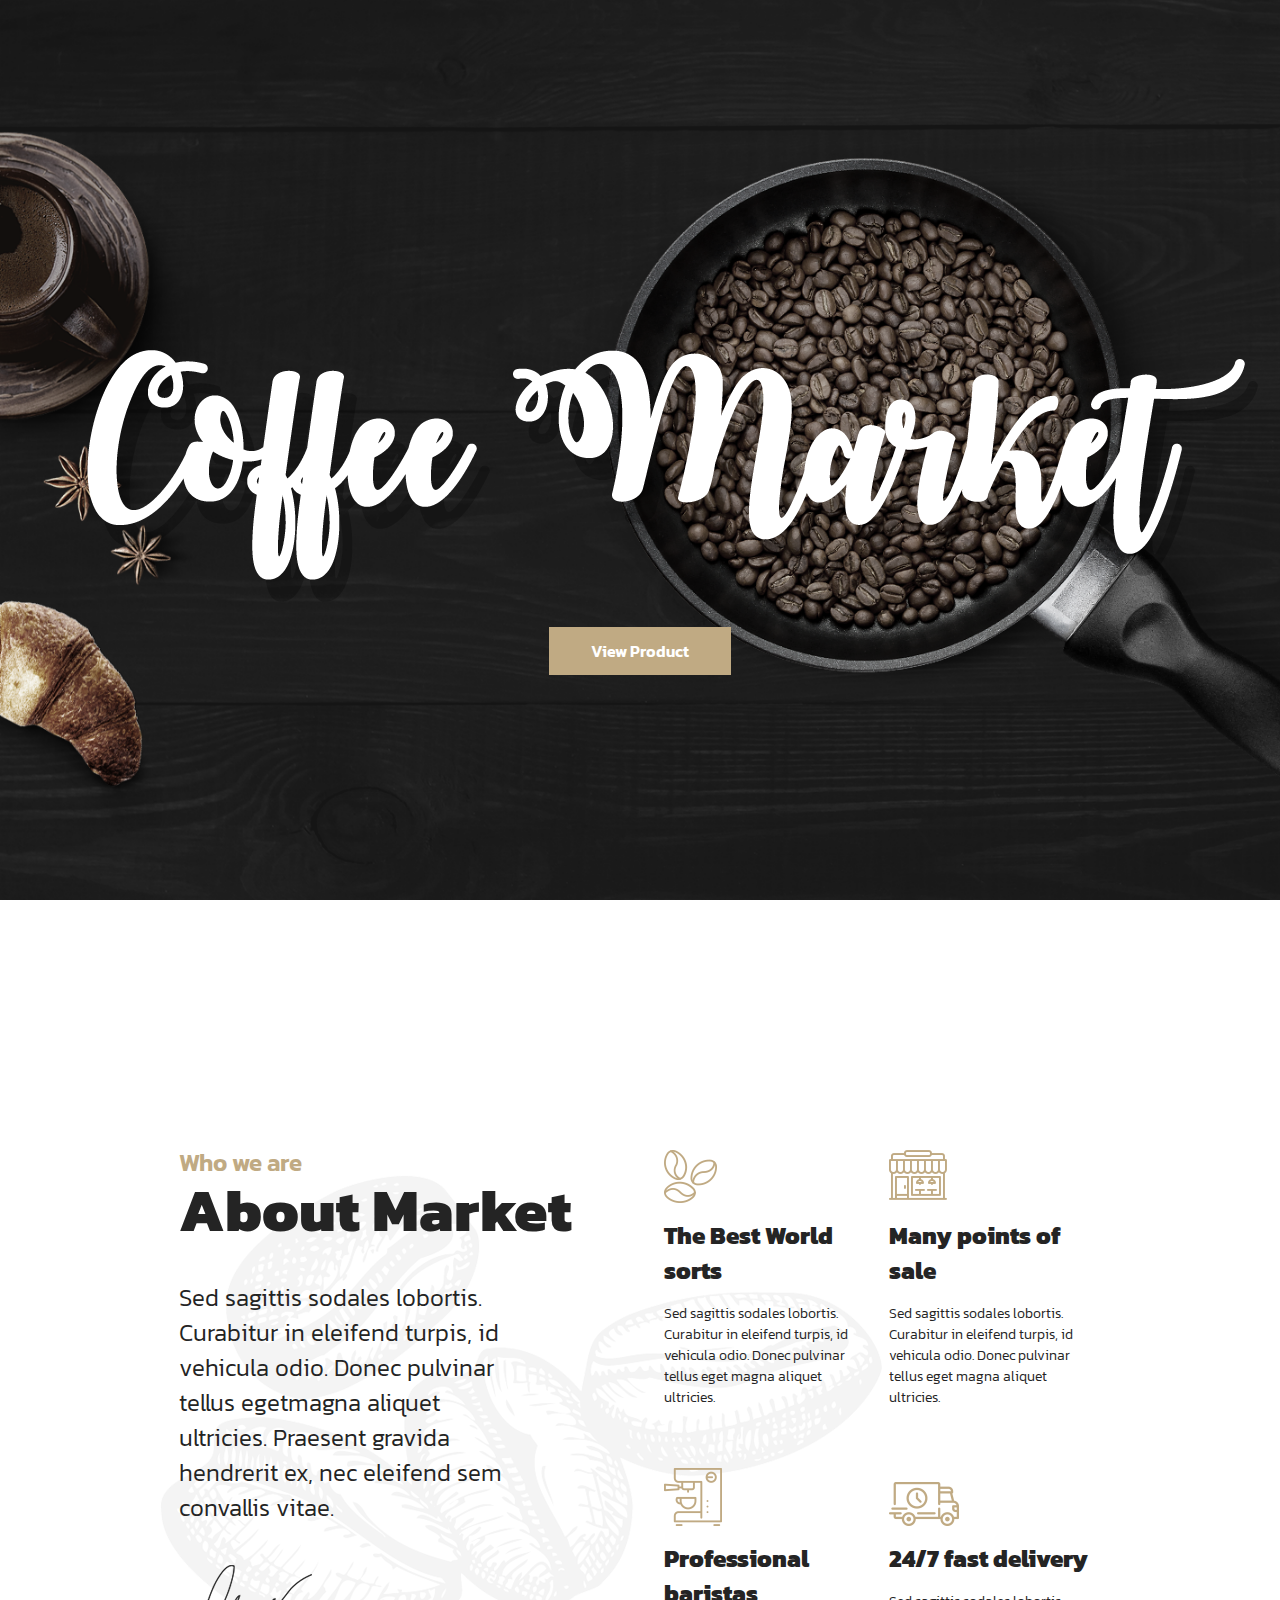
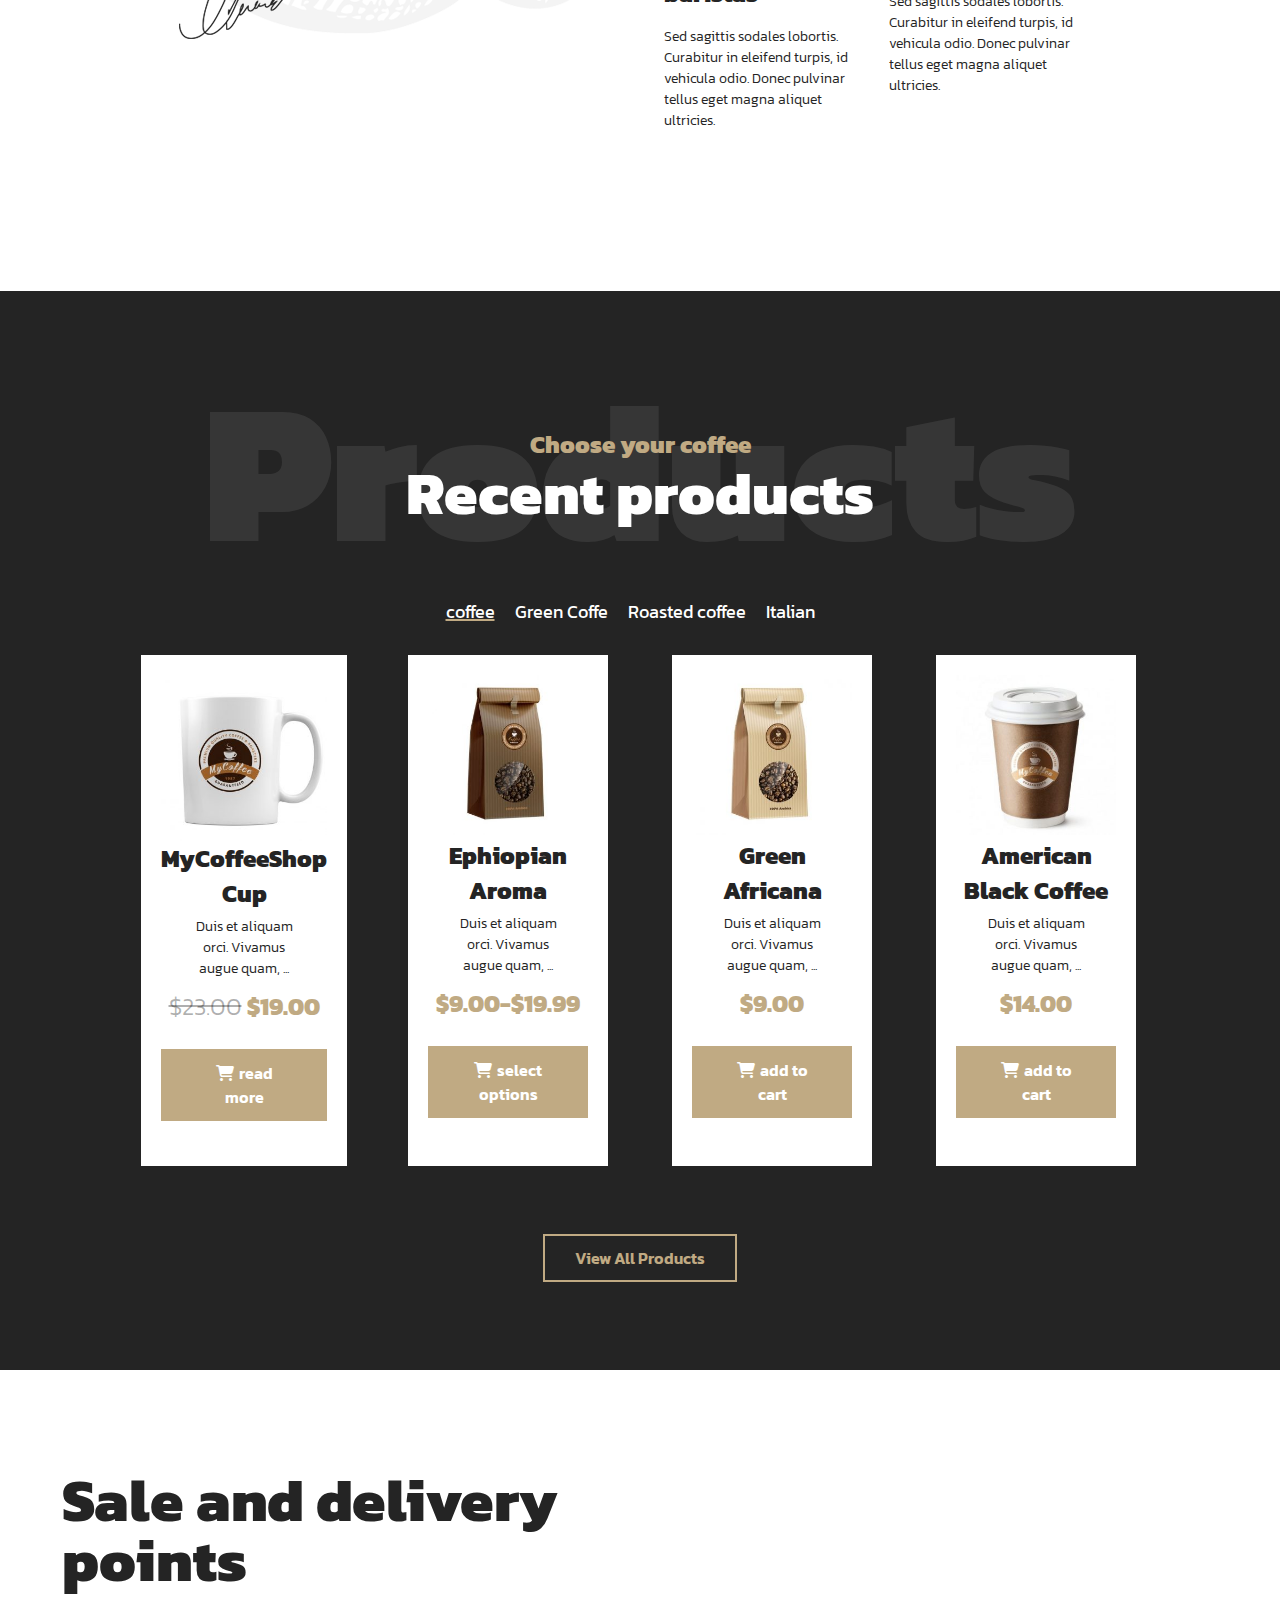
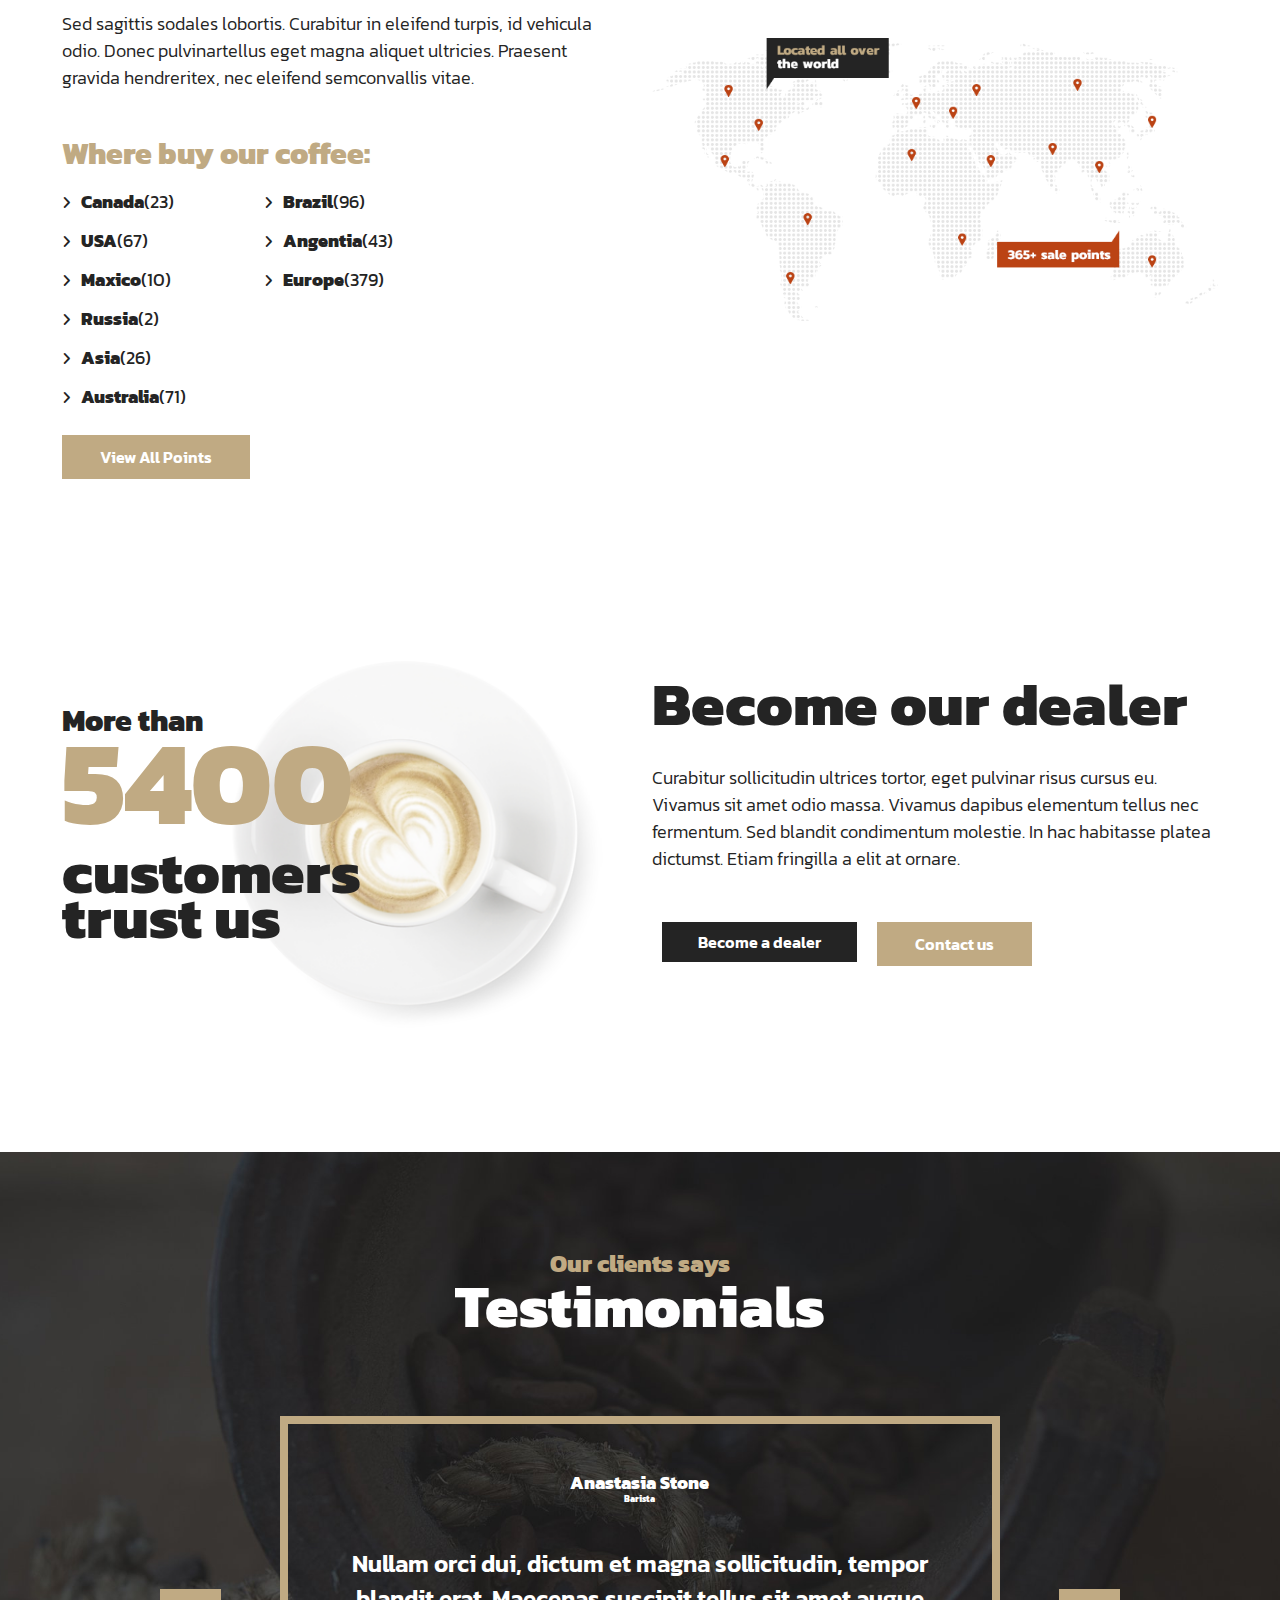
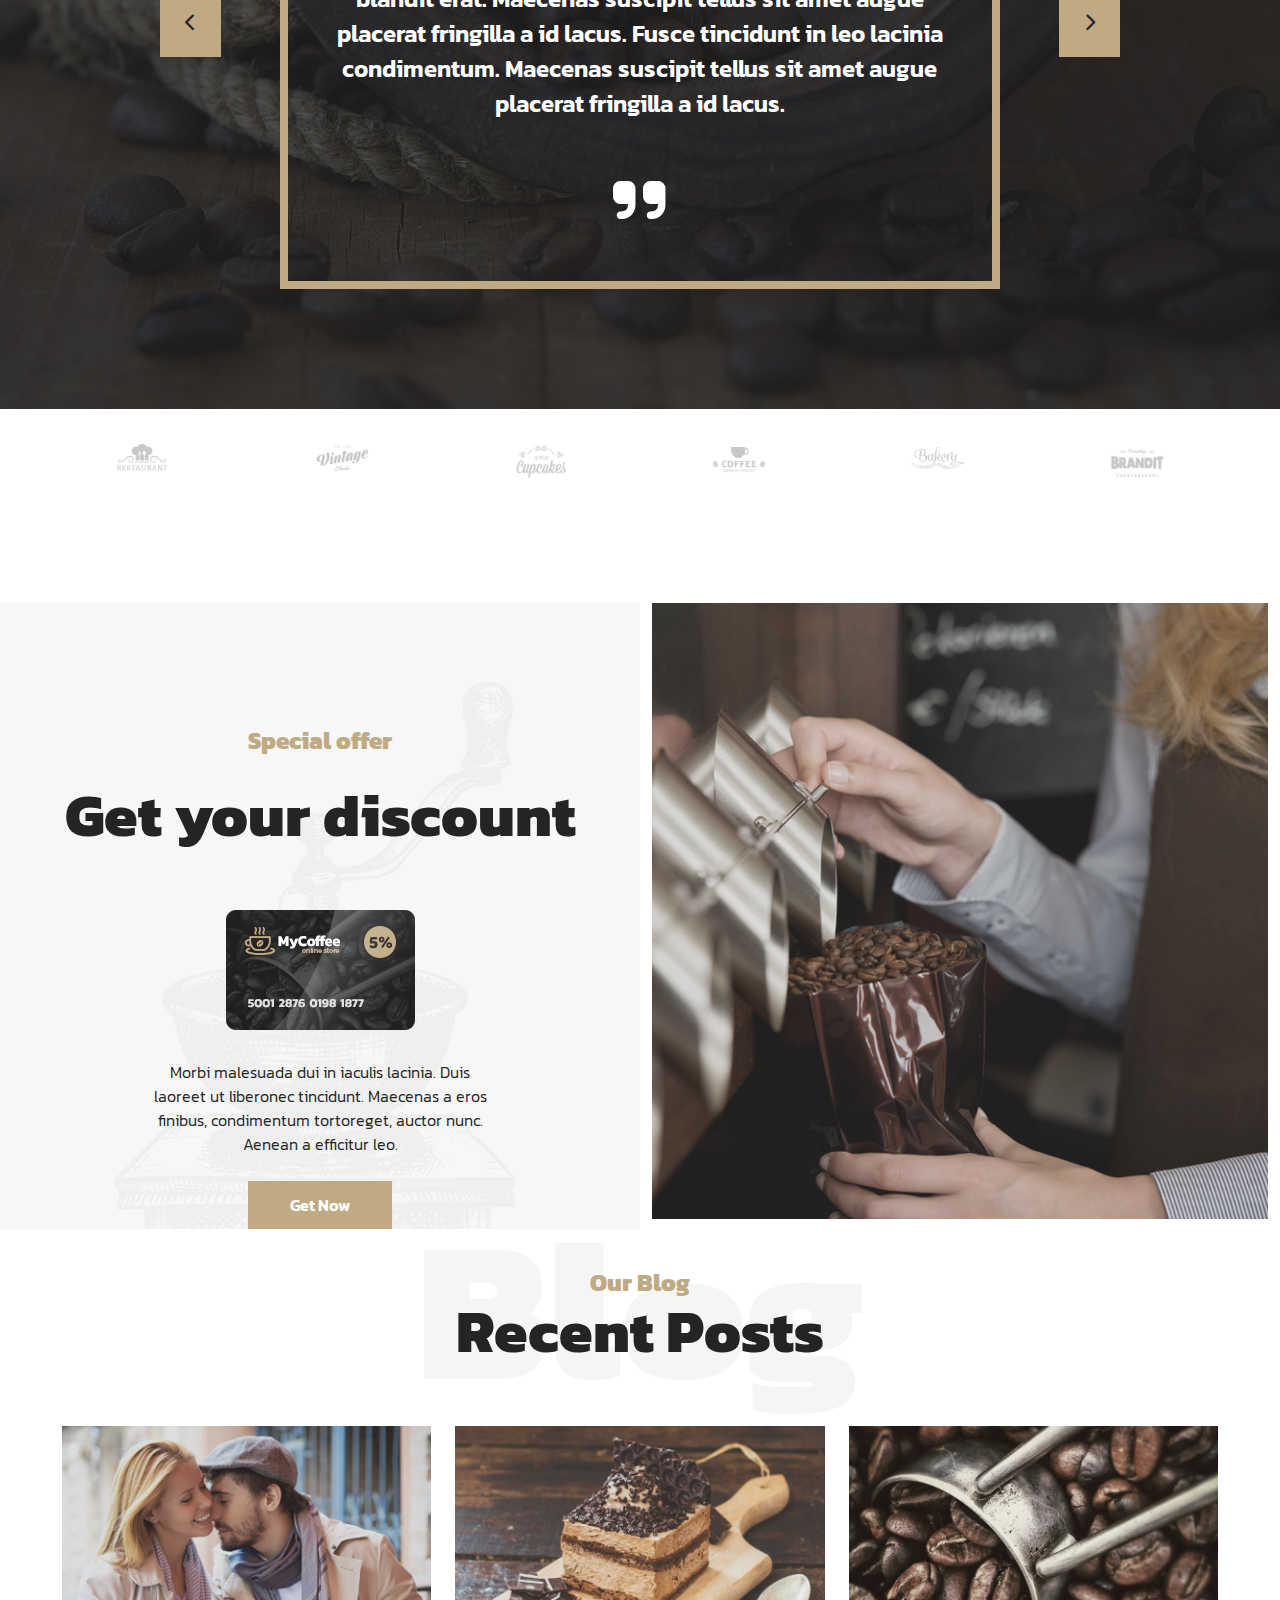
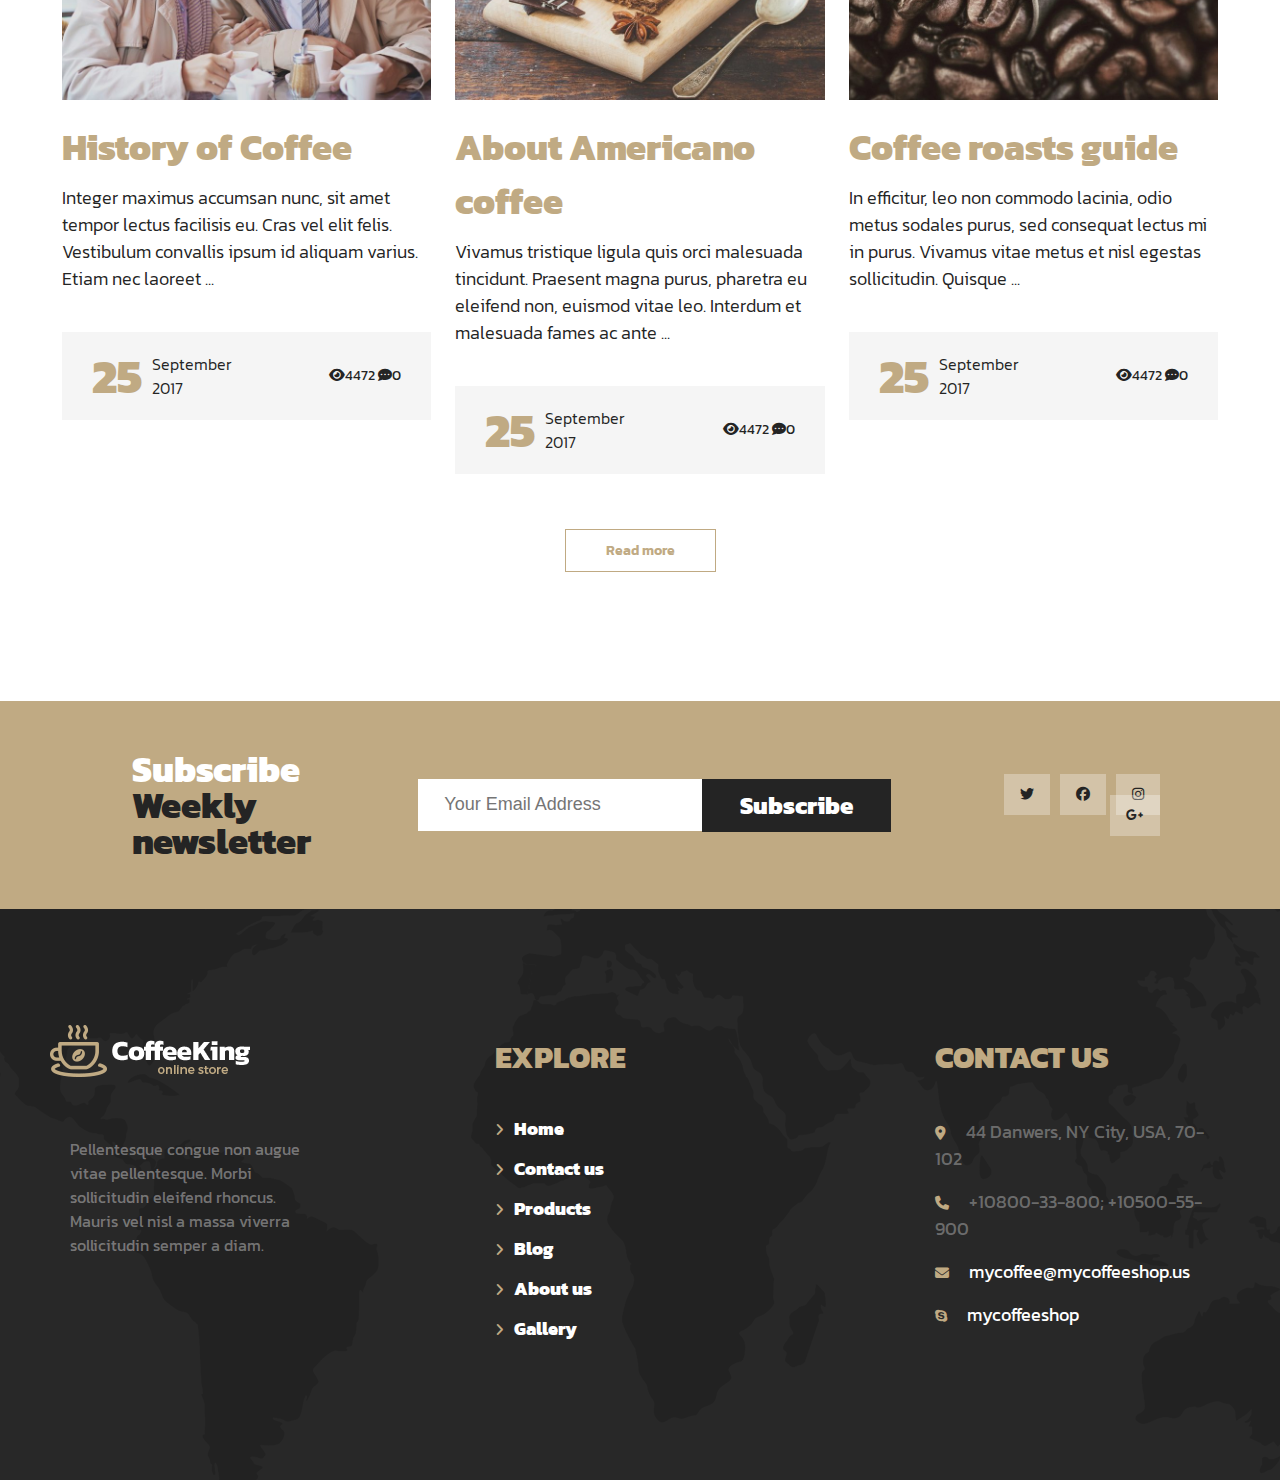
==== css project/index.html @ 3fc26207 "work" ====
<!DOCTYPE html>
<html lang="en">

<head>
    <meta charset="UTF-8">
    <meta name="viewport" content="width=device-width, initial-scale=1.0">
    <!-- custom css -->
    <link rel="stylesheet" href="assets/css/style.css">
    <!-- font link -->
    <link rel="stylesheet" href="assets/css/stylesheet.css">
    <!-- favicon -->
    <link rel="shortcut icon" href="assets/image/favicon.png" type="image/x-icon">
    <!-- icon -->
    <link rel="stylesheet" href="assets/css/all.min.css">
    <!-- media css  -->
    <link rel="stylesheet" href="assets/css/media.css">
    <title>Coffee King</title>
</head>

<body>
    <!-- header start -->
    <!-- <header>
        <div class="container">
            <div class="row align-center">
                <div class="col-2 ">
                    <div class="logo">
                        <a href="#">
                            <img src="assets/image/logo.png" alt="">
                        </a>
                    </div>
                </div>
                <div class="col-10">
                    <div class="menu">
                        <ul class="d-flex justify-end">
                            <li>
                                <a href="#">Home<i class="fa-solid fa-angle-right"></i></a>
                                <div class="drop-down">
                                    <ul>
                                        <div class="dropdown-content">
                                            <li><a href="#">Coffee Market</a></li>
                                            <li><a href="#">Light Version</a></li>
                                            <li><a href="#">Coffee shop Dark</a></li>
                                            <li><a href="#">Coffee Cup Wave</a></li>
                                        </div>
                                    </ul>
                                </div>

                            </li>
                            <li>
                                <a href="#">About Us<i class="fa-solid fa-angle-right"></i></a>
                                <div class="drop-down">
                                    <ul>
                                        <div class="dropdown-content">
                                            <li><a href="#">About Us</a></li>
                                            <li><a href="#">Delivery</a></li>
                                            <li><a href="#">Events</a></li>
                                            <li><a href="#">Special Offers</a></li>
                                            <li><a href="#">Testimonials</a></li>
                                            <li><a href="#">Team</a></li>
                                            <li><a href="#">FAQ</a></li>
                                        </div>
                                    </ul>
                                </div>
                            </li>
                            <li>
                                <a href="#">Product<i class="fa-solid fa-angle-right"></i></a>
                                <div class="drop-down">
                                    <ul>
                                        <div class="dropdown-content">
                                            <li><a href="#">Shop </a></li>
                                            <li><a href="#">Cart</a></li>
                                            <li><a href="#">Check out</a></li>
                                            <li><a href="#">My Account</a></li>
                                        </div>
                                    </ul>
                                </div>

                            </li>
                            <li>
                                <a href="#">Blog<i class="fa-solid fa-angle-right"></i></a>
                                <div class="drop-down">
                                    <ul>
                                        <div class="dropdown-content">
                                            <li><a href="#">Blog One Column</a></li>
                                            <li><a href="#">Blog Two Column</a></li>
                                            <li><a href="#">Blog Three Column</a></li>

                                        </div>
                                    </ul>
                                </div>
                            </li>
                            <li>
                                <a href="#">Gallery<i class="fa-solid fa-angle-right"></i></a>
                                <div class="drop-down">
                                    <ul>
                                        <div class="dropdown-content">
                                            <li><a href="#">Gallery 2-Column</a></li>
                                            <li><a href="#">Gallery 3-Column</a></li>
                                            <li><a href="#">Gallery 4-Column</a></li>
                                        </div>
                                    </ul>
                                </div>
                            </li>
                            <li>
                                <a href="#">Contacts</a>
                            </li>
                            <li>
                                <a href="#">Page<i class="fa-solid fa-angle-right"></i></a>
                                <div class="drop-down">
                                    <ul>
                                        <div class="dropdown-content">
                                            <li>
                                                <a href="#">Typography<i class="fa-solid fa-angle-right"></i></a>
                                                <div class="sub-menu">
                                                    <ul>
                                                        <div class="submenu-content">
                                                            <li><a href="#">Headers</a></li>
                                                            <li><a href="#">Text</a></li>
                                                            <li><a href="#">Text Column</a></li>
                                                            <li><a href="#">Table</a></li>
                                                            <li><a href="#">Separators</a></li>
                                                        </div>
                                                    </ul>
                                                </div>
                                            </li>
                                            <li>
                                                <a href="#">Form Element<i class="fa-solid fa-angle-right"></i></a>
                                                <div class="sub-menu">
                                                    <ul>
                                                        <div class="submenu-content">
                                                            <li><a href="#">Button</a></li>
                                                            <li><a href="#">Forms</a></li>
                                                        </div>
                                                    </ul>
                                                </div>
                                            </li>
                                            <li>
                                                <a href="#">Short code<i class="fa-solid fa-angle-right"></i></a>
                                                <div class="sub-menu">
                                                    <ul>
                                                        <div class="submenu-content">
                                                            <li><a href="#">According</a></li>
                                                            <li><a href="#">Alert</a></li>
                                                            <li><a href="#">Tab</a></li>
                                                            <li><a href="#">Short Codes</a></li>
                                                        </div>
                                                    </ul>
                                                </div>
                                            </li>
                                            <li>
                                                <a href="#">List<i class="fa-solid fa-angle-right"></i></a>
                                                <div class="sub-menu">
                                                    <ul>
                                                        <div class="submenu-content">
                                                            <li><a href="#">Icons</a></li>
                                                            <li><a href="#">Lists and Social Icons</a></li>
                                                        </div>
                                                    </ul>
                                                </div>
                                            </li>
                                            <li><a href="#">404 Page</a></li>
                                            <li><a href="#">Comming Soon </a></li>
                                            <li><a href="#">Under Construction</a></li>
                                        </div>
                                    </ul>
                                </div>
                            </li>
                            <li>
                                <a href="#"><i class="fa-solid fa-cart-shopping"></i></a>
                            </li>
                            <li>
                                <a href="#"><i class="fa-solid fa-magnifying-glass"></i></a>
                            </li>
                        </ul>
                    </div>
                </div>
            </div>
        </div>
    </header>  -->
    <!-- header end -->
    <!-- banner start -->
    <section class="banner d-flex justify-center ">
        <div class="container">
            <div class="row ">
                <div class="banner-content">
                    <img src="assets/image/home-2-logo-1.png" alt="">
                    <div class="d-flex justify-center">
                        <a href="#">View Product</a>
                    </div>
                </div>
            </div>
        </div>
    </section>
    <!-- banner end -->
    <!-- About start -->
    <section class="about">
        <div class="container-fluid">
            <div class="row ">
                <div class="col-12 col-sm-12 col-md-12 col-lg-12 col-xl-6 col-xxl-6 about-content ">
                    <h5>Who we are</h5>
                    <h2>About Market</h2>
                    <p>Sed sagittis sodales lobortis. Curabitur in eleifend turpis, id vehicula odio. Donec pulvinar
                        tellus egetmagna aliquet ultricies. Praesent gravida hendrerit ex, nec eleifend sem convallis
                        vitae.</p>
                    <img src="assets/image/sign-1.png" alt="">
                </div>
                <div class="col-12  col-sm-12 col-md-12 col-lg-6 col-xl-6 col-xxl-6 about-icon d-flex">
                    <div class="col-12  col-sm-12 col-md-6 col-lg-6 col-xl-6 col-xxl-6 ">
                        <img src="assets/image/about-icon-1.png" alt="">
                        <h3>The Best World sorts</h3>
                        <p>Sed sagittis sodales lobortis. Curabitur in eleifend turpis, id vehicula odio. Donec pulvinar
                            tellus eget magna aliquet ultricies.</p>
                        <img src="assets/image/about-icon-3.png" alt="">
                        <h3>Professional baristas</h3>
                        <p>Sed sagittis sodales lobortis. Curabitur in eleifend turpis, id vehicula odio. Donec pulvinar
                            tellus eget magna aliquet ultricies.</p>
                    </div>
                    <div class="col-12  col-sm-12 col-md-6 col-lg-6 col-xl-6 col-xxl-6 ">
                        <img src="assets/image/about-icon-2.png" alt="">
                        <h3>Many points of sale</h3>
                        <p>Sed sagittis sodales lobortis. Curabitur in eleifend turpis, id vehicula odio. Donec pulvinar
                            tellus eget magna aliquet ultricies.</p>
                        <img src="assets/image/about-icon-4.png" alt="">
                        <h3>24/7 fast delivery</h3>
                        <p>Sed sagittis sodales lobortis. Curabitur in eleifend turpis, id vehicula odio. Donec pulvinar
                            tellus eget magna aliquet ultricies.</p>
                    </div>
                </div>
            </div>
        </div>
    </section>
    <!-- About end -->
    <!-- product start -->
    <section class="product">
        <div class="container">
            <div class="col-12 ">
                <div class="title ">
                    <h4>Choose your coffee</h4>
                    <h3>Recent products</h3>
                    <p>Products</p>

                </div>
            </div>
            <div class="col-12">
                <ul class="d-flex justify-center">
                    <li><a href="#">coffee</a></li>
                    <li><a href="#">Green Coffe</a></li>
                    <li><a href="#">Roasted coffee</a></li>
                    <li><a href="#">Italian</a></li>
                </ul>
            </div>
            <div class="product-fluid d-flex justify-center">
                <div class="col-12 col-sm-12 col-md-6 col-lg-6 col-xl-3 col-xxl-3 d-flex justify-center ">
                    <div class=" product-card d-flex justify-center">
                        <div class="product-img">
                            <a href="#"><img src="assets/image/coffee_item1-300x300.jpg" alt=""></a>
                        </div>
                        <div class="product-content">

                            <h3>MyCoffeeShop Cup</h3>
                            <p>Duis et aliquam orci. Vivamus augue quam, ...</p>
                            <div class="price d-flex justify-center">
                                <h5>$23.00</h5>
                                <h4>$19.00</h4>
                            </div>
                            <a href="#"><i class="fa-solid fa-cart-shopping"></i>read more </a>
                        </div>
                    </div>
                </div>
                <div class="col-12 col-sm-12 col-md-6 col-lg-6 col-xl-3 col-xxl-3 d-flex justify-center">
                    <div class=" product-card d-flex justify-center">
                        <div class="product-img">
                            <a href="#"><img src="assets/image/coffee_item3-300x300.jpg" alt=""></a>
                        </div>
                        <div class="product-content">

                            <h3>Ephiopian Aroma</h3>
                            <p>Duis et aliquam orci. Vivamus augue quam, ...</p>
                            <div class="price d-flex justify-center">
                                <h2>$9.00-$19.99</h2>
                            </div>
                            <a href="#"><i class="fa-solid fa-cart-shopping"></i>select options </a>
                        </div>
                    </div>
                </div>
                <div class="col-12 col-sm-12 col-md-6 col-lg-6 col-xl-3 col-xxl-3 d-flex justify-center">
                    <div class=" product-card d-flex justify-center">
                        <div class="product-img">
                            <a href="#"><img src="assets/image/coffee_item2-300x300.jpg" alt=""></a>
                        </div>
                        <div class="product-content">

                            <h3>Green Africana</h3>
                            <p>Duis et aliquam orci. Vivamus augue quam, ...</p>
                            <div class="price d-flex justify-center">
                                <h4>$9.00</h4>
                            </div>
                            <a href="#"><i class="fa-solid fa-cart-shopping"></i>add to cart </a>
                        </div>
                    </div>
                </div>
                <div class="col-12 col-sm-12 col-md-6 col-lg-6 col-xl-3 col-xxl-3 d-flex justify-center">
                    <div class=" product-card d-flex justify-center ">
                        <div class="product-img">
                            <a href="#"><img src="assets/image/coffee_item4-300x300.jpg" alt=""></a>
                        </div>
                        <div class="product-content">

                            <h3>American Black Coffee</h3>
                            <p>Duis et aliquam orci. Vivamus augue quam, ...</p>
                            <div class="price d-flex justify-center">
                                <h4>$14.00</h4>
                            </div>
                            <a href="#"><i class="fa-solid fa-cart-shopping"></i>add to cart </a>
                        </div>
                    </div>
                </div>
            </div>
            <div class="col-12 d-flex justify-center">
                <div class="button ">
                    <a href="#">View All Products</a>
                </div>
            </div>
        </div>

        </div>
    </section>
    <!-- product end  -->
    <!-- sale point start -->
    <section class="sale-point">
        <div class="container">
            <div class="row">
                <div class="col-12 col-sm-12 col-md-12 col-lg-6 col-xl-6 col-xxl-6">
                    <h2>Sale and delivery points</h2>
                    <p>Sed sagittis sodales lobortis. Curabitur in eleifend turpis, id vehicula odio. Donec
                        pulvinartellus eget magna aliquet ultricies. Praesent gravida hendreritex, nec eleifend
                        semconvallis vitae.</p>
                    <h3>Where buy our coffee: </h3>
                    <div class=" country d-flex">
                        <ul>
                            <li><i class="fa-solid fa-angle-right"></i><a href="#"><strong>Canada</strong>(23)</a></li>
                            <li><i class="fa-solid fa-angle-right"></i><a href="#"><strong>USA</strong>(67)</a></li>
                            <li><i class="fa-solid fa-angle-right"></i><a href="#"><strong>Maxico</strong>(10)</a></li>
                        </ul>
                        <ul>
                            <li><i class="fa-solid fa-angle-right"></i><a href="#"><strong>Brazil</strong>(96)</a></li>
                            <li><i class="fa-solid fa-angle-right"></i><a href="#"><strong>Angentia</strong>(43)</a>
                            </li>
                            <li><i class="fa-solid fa-angle-right"></i><a href="#"><strong>Europe</strong>(379)</a></li>
                        </ul>
                        <ul>
                            <li><i class="fa-solid fa-angle-right"></i><a href="#"><strong>Russia</strong>(2)</a></li>
                            <li><i class="fa-solid fa-angle-right"></i><a href="#"><strong>Asia</strong>(26)</a></li>
                            <li><i class="fa-solid fa-angle-right"></i><a href="#"><strong>Australia</strong>(71)</a>
                            </li>
                        </ul>
                    </div>
                    <div class="button"><a href="#">View All Points</a></div>

                </div>
                <div class="col-12 col-sm-12 col-md-12 col-lg-6 col-xl-6 col-xxl-6 d-flex align-center ">
                    <img src="assets/image/map.png" alt="">
                </div>
            </div>
        </div>
    </section>
    <!-- sale point End  -->
    <!-- dealer start  -->
    <section class="dealer">
        <div class="container ">
            <div class="row ">
                <div class="col-12 col-sm-12 col-md-12 col-lg-6 col-xl-6 col-xxl-6">
                    <div class=" dealer-image d-flex ">
                        <div class="dealer-info">
                            <h4>More than</h4>
                            <h2>5400</h2>
                            <h3>customers</h3>
                            <h5>trust us</h5>
                        </div>
                    </div>

                </div>
                <div class="col-12 col-sm-12 col-md-12 col-lg-6 col-xl-6 col-xxl-6  dealer-content">
                    <h2>Become our dealer</h2>
                    <p>Curabitur sollicitudin ultrices tortor, eget pulvinar risus cursus eu. Vivamus sit amet odio
                        massa. Vivamus dapibus elementum tellus nec fermentum. Sed blandit condimentum molestie. In hac
                        habitasse platea dictumst. Etiam fringilla a elit at ornare.</p>
                    <div class="d-flex">
                        <div class="become-dealer"><a href="#">Become a dealer</a></div>
                        <div class="contactus"><a href="#">Contact us</a></div>
                    </div>
                </div>
            </div>
        </div>
    </section>
    <!-- dealer end  -->
    <!-- testimonials satrt  -->
    <section class="testimonial ">
        <div class="container">
            <div class="title">
                <div class="col-12  ">
                    <h4>Our clients says</h4>
                    <h2>Testimonials</h2>
                </div>
            </div>
            <div class="testimonial-content d-flex align-center justify-center">
                <div class="col-2 move-arrow d-flex justify-center">
                    <a href="#"><i class="fa-solid fa-chevron-left"></i></a>
                </div>
                <div class="col-8 testimonial-info justify-center">
                    <h5>Anastasia Stone</h5>
                    <h6>Barista</h6>
                    <p>Nullam orci dui, dictum et magna sollicitudin, tempor blandit erat. Maecenas suscipit tellus sit
                        amet augue placerat fringilla a id lacus. Fusce tincidunt in leo lacinia condimentum. Maecenas
                        suscipit tellus sit amet augue placerat fringilla a id lacus.</p>
                    <h2><i class="fa-solid fa-quote-right"></i></h2>
                </div>
                <div class="col-2 move-arrow d-flex justify-center">
                    <a href=""><i class="fa-solid fa-chevron-right"></i></a>
                </div>
            </div>
        </div>
        </div>
    </section>
    <!-- testimonials end  -->
    <!-- icons start  -->
    <section class="icon">
        <div class="container">
            <div class="row">
                <div class="d-flex justify-center ">
                    <div class="col-6 col-sm-6 col-md-6 col-lg-2 col-xl-2 col-xxl-2">
                        <img src="assets/image/restaurants.png" alt="">
                    </div>
                    <div class="col-6 col-sm-6 col-md-6 col-lg-2 col-xl-2 col-xxl-2">
                        <img src="assets/image/vintage.png" alt="">
                    </div>
                    <div class="col-6 col-sm-6 col-md-6 col-lg-2 col-xl-2 col-xxl-2">
                        <img src="assets/image/cupcake.png" alt="">
                    </div>
                    <div class="col-6 col-sm-6 col-md-6 col-lg-2 col-xl-2 col-xxl-2">
                        <img src="assets/image/coffe_logo2.png" alt="">
                    </div>
                    <div class="col-6 col-sm-6 col-md-6 col-lg-2 col-xl-2 col-xxl-2">
                        <img src="assets/image/bakery.png" alt="">
                    </div>
                    <div class="col-6 col-sm-6 col-md-6 col-lg-2 col-xl-2 col-xxl-2">
                        <img src="assets/image/brandit.png" alt="">
                    </div>
                </div>
            </div>
        </div>
    </section>
    <!-- icons end  -->
    <!-- special-offer start -->
    <section class="special-offer ">
        <div class="container ">
            <div class="row">
                <div class="col-12 col-sm-12 col-md-12 col-lg-12 col-xl-6 col-xxl-6 offer-info">
                    <h5>Special offer</h5>
                    <h2>Get your discount</h2>
                    <div class="d-flex justify-center"><img src="assets/image/card.png" alt=""></div>

                    <p>Morbi malesuada dui in iaculis lacinia. Duis laoreet ut liberonec tincidunt. Maecenas a eros
                        finibus, condimentum tortoreget, auctor nunc. Aenean a efficitur leo.</p>
                    <div class="d-flex justify-center"><a href="#">Get Now</a>
                    </div>

                </div>
                <div class="col-6 image">
                    <img src="assets/image/coffe_back.png" alt="">
                </div>
            </div>
        </div>
    </section>
    <!-- special-offer  end-->
    <!-- Blog start -->
    <section class="blog">
        <div class="container">
            <div class="col-12">
                <div class="title ">
                    <h4>Our Blog</h4>
                    <h3>Recent Posts</h3>
                    <p>Blog</p>
                </div>
            </div>
            <div class="blog-content d-flex">
                <div class="col-12 col-sm-12 col-md-12 col-lg-4 col-xl-4 col-xxl-4">
                    <div class="blog-image">
                        <a href="#"> <img src="assets/image/blog1-770x570.jpg" alt=""></a>
                    </div>
                    <a href="#">
                        <h3>History of Coffee</h3>
                    </a>
                    <p>Integer maximus accumsan nunc, sit amet tempor lectus facilisis eu. Cras vel elit felis.
                        Vestibulum convallis ipsum id aliquam varius. Etiam nec laoreet ...</p>
                    <div class="blog-info d-flex justify-between align-center">
                        <div class="d-flex align-center">
                            <a href="#">
                                <h4>25</h4>
                            </a>
                            <a href="">
                                <span>September </span><br>
                                <span>2017</span>
                            </a>
                        </div>
                        <div class="blog-icon">
                            <a href="#"><i class="fa-solid fa-eye"></i>4472</a>
                            <a href="#"><i class="fa-solid fa-comment-dots"></i>0</a>
                        </div>
                    </div>
                </div>


                <div class="col-12 col-sm-12 col-md-12 col-lg-4 col-xl-4 col-xxl-4">
                    <div class="blog-image">
                        <a href="#"> <img src="assets/image/blog2-770x570.jpg" alt=""></a>
                    </div>
                    <a href="#">
                        <h3>About Americano coffee</h3>
                    </a>
                    <p>Vivamus tristique ligula quis orci malesuada tincidunt. Praesent magna purus, pharetra eu
                        eleifend non, euismod vitae leo. Interdum et malesuada fames ac ante ...</p>
                    <div class="blog-info d-flex justify-between align-center">
                        <div class="d-flex align-center">
                            <a href="#">
                                <h4>25</h4>
                            </a>
                            <a href="">
                                <span>September </span><br>
                                <span>2017</span>
                            </a>
                        </div>

                        <div class="blog-icon">
                            <a href="#"><i class="fa-solid fa-eye"></i>4472</a>
                            <a href="#"><i class="fa-solid fa-comment-dots"></i>0</a>
                        </div>
                    </div>
                </div>
                <div class="col-12 col-sm-12 col-md-12 col-lg-4 col-xl-4 col-xxl-4">
                    <div class="blog-image">
                        <a href="#"> <img src="assets/image/blog3-770x570.jpg" alt=""></a>
                    </div>
                    <a href="#">
                        <h3>Coffee roasts guide</h3>
                    </a>
                    <p>In efficitur, leo non commodo lacinia, odio metus sodales purus, sed consequat lectus mi in
                        purus. Vivamus vitae metus et nisl egestas sollicitudin. Quisque ...</p>

                    <div class="blog-info d-flex justify-between align-center">
                        <div class="d-flex align-center">
                            <a href="#">
                                <h4>25</h4>
                            </a>
                            <a href="">
                                <span>September </span><br>
                                <span>2017</span>
                            </a>
                        </div>
                        <div class="blog-icon">
                            <a href="#"><i class="fa-solid fa-eye"></i>4472</a>
                            <a href="#"><i class="fa-solid fa-comment-dots"></i>0</a>
                        </div>
                    </div>
                </div>
            </div>
            <div class="col-12 blog-button d-flex justify-center">
                <a href="#">
                    Read more
                </a>
            </div>

        </div>
    </section>
    <!-- blog End -->
    <!-- subscribe start -->
    <section>
        <div class="container">
            <div class="subscribe d-flex justify-center align-center">
                <div class="col-12 col-sm-12 col-md-12 col-lg-3  col-xl-3 col-xxl-3">
                    <h2>Subscribe</h2>
                    <h3>Weekly newsletter</h3>
                </div>
                <div class="col-12 col-sm-12 col-md-12 col-lg-5  col-xl-5 col-xxl-5 form-info">
                    <form action="#">
                        <input type="email" placeholder="Your Email Address">
                        <a href="#">Subscribe</a>
                    </form>
                </div>
                <div class="col-12 col-sm-12 col-md-12 col-lg-4  col-xl-4 col-xxl-4 icon ">
                    <ul class="d-flex justify-end ">
                        <li><a href="#"><i class="fa-brands fa-twitter"></i></a></li>
                        <li><a href="#"><i class="fa-brands fa-facebook"></i></a></li>
                        <li><a href="#"><i class="fa-brands fa-instagram"></i></a></li>
                        <li><a href="#"><i class="fa-brands fa-google-plus-g"></i></a></li>
                    </ul>
                </div>
            </div>
        </div>
    </section>
    <!-- subscribe end -->
    <!-- footer start  -->
     <footer>
        <div class="container">
            <div class="row">
                <div class="col-12 col-sm-12 col-md-12 col-lg-3  col-xl-3 col-xxl-3 footer-info">
                    <img src="assets/image/logo.png" alt="">
                    <p>Pellentesque congue non augue vitae pellentesque. Morbi sollicitudin eleifend rhoncus. Mauris vel
                        nisl a massa viverra sollicitudin semper a diam.</p>
                </div>
                <div class="col-12 col-sm-12 col-md-12 col-lg-6  col-xl-6 col-xxl-6 explore ">
                    <h3>EXPLORE</h3>
                    <div class=" d-flex">
                        <ul>
                            <li><a href="#"><i class="fa-solid fa-angle-right"></i>Home</a></li>
                            <li><a href="#"><i class="fa-solid fa-angle-right"></i>Contact us</a></li>
                            <li><a href="#"><i class="fa-solid fa-angle-right"></i>Products</a></li>
                        </ul>
                        <ul>
                            <li><a href="#"><i class="fa-solid fa-angle-right"></i>Blog</a></li>
                            <li><a href="#"><i class="fa-solid fa-angle-right"></i>About us</a></li>
                            <li><a href="#"><i class="fa-solid fa-angle-right"></i>Gallery</a></li>
                        </ul>
                    </div>
                </div>
                <div class="col-12 col-sm-12 col-md-12 col-lg-3  col-xl-3 col-xxl-3 contact">
                    <h3>CONTACT US </h3>
                    <ul>
                        <li><i class="fa-solid fa-location-dot"></i>44 Danwers, NY City, USA, 70-102</li>
                        <li><i class="fa-solid fa-phone"></i>+10800-33-800; +10500-55-900</li>
                        <li><a href="#"><i class="fa-solid fa-envelope"></i>mycoffee@mycoffeeshop.us</a></li>
                        <li><a href="#"><i class="fa-brands fa-skype"></i>mycoffeeshop</a></li>
                    </ul>
                </div>
            </div>
        </div>
    </footer>
    <!-- footer end  -->
</body>

</html>
---- css project/assets/css/style.css ----
* {
    margin: 0;
    padding: 0;
    box-sizing: border-box;
}

.col-1 {
    width: 8.33%;
}

.col-2 {
    width: 16.66%;
}

.col-3 {
    width: 25%
}

.col-4 {
    width: 33.33%;
}

.col-5 {
    width: 41.66%;
}

.col-6 {
    width: 50%
}

.col-7 {
    width: 58.33%;
}

.col-8 {
    width: 66.66%;
}

.col-9 {
    width: 75%
}

.col-10 {
    width: 83.33%;
}

.col-11 {
    width: 91.66%;
}

.col-12 {
    width: 100%
}

.col-1,
.col-2,
.col-3,
.col-4,
.col-5,
.col-6,
.col-7,
.col-8,
.col-9,
.col-10,
.col-11,
.col-12 {
    padding: 0 12px;
}

img {
    max-width: 100%;
    display: block;
}

ul,
li {
    list-style-type: none;
}

a {
    text-decoration: none;
}

.row {
    display: flex;
   
    flex-wrap: wrap;
}

.d-flex {
    display: flex;
    flex-wrap: wrap;
}

.justify-center {
    justify-content: center;
}

.justify-end {
    justify-content: flex-end;
}

.align-center {
    align-items: center;
}

:root {
    --font-family: kanit;
    --fs14: 14px;
    --fs16: 16px;
    --fs18: 18px;
    --fs24: 24px;
    --fs36: 36px;
    --fs60: 60px;
    --fw300: 300;
    --fw400: 400;
    --fw500: 500;
    --fw600: 600;
    --fw700: 700;
    --fw800: 800;
    --fw900: 900;
    --primary-color: #c0aa83;
    --secondary-color: #242424;
    --white-color: #fff;

}

body {
    font-family: var(--font-family);
    font-size: var(--fs14);
}

.container {

    max-width: 1570px;
    margin: 0 auto;
}

/* header start */
header {
    position: absolute;
    width: 100%;
    padding: 12px 0;
    z-index: 99;
}

header .logo {
    width: 100%;
    height: 100%;
}

header .menu ul li:first-child a {
    color: var(--primary-color);
}

header .menu ul li a {
    font-size: var(--fs18);
    color: var(--white-color);
    padding-left: 20px;
    font-weight: var(--fw600);
    transition: 0.5s;
    position: relative;
}

header .menu ul li a i {
    font-size: var(--fs14);
    margin-left: 2px;
}

header .menu ul li a:hover {
    color: var(--primary-color);
    transition: 0.5s;
}

header .menu ul li a:hover i {
    color: var(--primary-color);
    transform: rotate(90deg);
}

header .menu ul li:nth-last-child(2) a i {
    transform: rotate(0deg);
    padding-left: 40px;
}

header .menu ul li:last-child a i {
    transform: rotate(0deg);
}

header .menu ul li .drop-down {
    position: absolute;
    background-color: var(--white-color);
    color: var(--secondary-color);
    opacity: 0;
    visibility: hidden;
    top: 90px;
    box-shadow: 0 2px 15px rgba(0, 0, 0, .15);
    transition: 0.5s;
}

header .menu ul li .drop-down ul li {
    position: relative;
}

header .menu ul li:hover .drop-down {
    visibility: visible;
    opacity: 1;
}

header .menu ul li .drop-down li a {
    color: var(--secondary-color);
    padding: 15px 60px 15px 20px;
    font-size: var(--fs16);
    font-weight: var(--fw400);
    display: block;
    position: relative;
    transition: 0.5s;

}

header .menu ul li:first-child .drop-down li:first-child a {
    color: var(--primary-color);
}

header .menu ul li:first-child .drop-down li:first-child a:hover {
    color: var(--white-color);
}

header .menu ul li .drop-down li:hover a {
    background-color: var(--primary-color);
    color: var(--white-color);
    transition: 0.5s;

}

header .menu ul li .drop-down li:hover a i {
    background-color: var(--primary-color);
    color: var(--white-color);
    transform: rotate(0deg);
    transition: 0.5s;
}

header .menu ul li .drop-down li .sub-menu {
    position: absolute;
    visibility: hidden;
    transition: 0.5s;
    opacity: 0;
    width: 100%;
}

header .menu ul li .drop-down li .sub-menu li a {
    color: var(--secondary-color);
    background-color: var(--white-color);
    display: block;

}

header .menu ul li .drop-down li:hover .sub-menu {
    visibility: visible;
    opacity: 1;
    color: var(--secondary-color);
    align-items: baseline;
    right: 230px;
    top: 0;
    background-color: var(--white-color);

}

header .menu ul li .drop-down li .sub-menu li:hover a {
    background-color: var(--primary-color);
    color: var(--white-color);

}

/* header end */
/* banner start */
.banner {
    position: relative;
    background-image: url(../image/coffee-parallax-2.png);
    background-size: cover;
    padding: 350px 0;
    background-attachment: fixed;
}


.banner .banner-content a {
    padding: 10px 40px;
    margin-top: 25px;
    background-color: var(--primary-color);
    color: var(--white-color);
    font-size: 16px;
    display: block;
    font-weight: var(--fw600);
    border: 2px solid transparent;
    transition: 0.5s;
}

.banner .banner-content a:hover {
    background-color: var(--white-color);
    color: var(--secondary-color);
    border: 2px solid black;
}

.banner::after {
    position: absolute;
    content: '';
    background-image: url('../image/coffee_cut_long.png');
    width: 100%;
    bottom: 0;
    height: 54px;
}

/* banner end  */
/* about start */
.container-fluid
{
    padding: 0 167px;
}
.about{
    padding-top: 120px;
    background-image: url('../image/about-bg\ \(1\).png');
    background-repeat: no-repeat;
    background-position: 160px 150px;
   
}


.about .about-content h5 {
    font-size: var(--fs24);
    color: var(--primary-color);
    font-weight: var(--fw600);
}

.about .about-content h2 {
    font-size: var(--fs60);
    color: var(--secondary-color);
    line-height: 1;
}

.about .about-content p {
    font-size: var(--fs24);
    color: var(--secondary-color);
    font-weight: var(--fw300);
    padding: 40px 100px 40px 0;
}

.about-icon h3 {
    font-size: var(--fs24);
    color: var(--secondary-color);
    padding-top: 15px;
}

.about .about-icon p {
    padding: 15px 0 60px 0;
    color: var(--secondary-color);
    font-weight: var(--fw300);
    line-height: 1.5;
    
}

/* about end */
/* product strat  */
.product {
    background-color: var(--secondary-color);
    padding: 150px 112px 100px 112px;
    margin-top: 100px;
    overflow: hidden;
    
}

.product .title {
    width: 100%;
    position: relative;
    margin-bottom: 50px;
    z-index: 1;
}

.product .title h4 {

    font-size: var(--fs24);
    color: var(--primary-color);
    text-align: center;
    line-height: 0.3;
}

.product .title h3 {
    font-size: var(--fs60);
    color: var(--white-color);
    text-align: center;
}

.product .title p {
    font-size: 200px;
    color: rgba(255, 255, 255, 0.088);
    text-align: center;
    line-height: 0.5;
    position: absolute;
    left: 50%;
    transform: translateX(-50%);
    top: -20px;
    font-weight: var(--fw800);
    z-index: -1;
    
}

.product ul {
    padding: 10px;
}

.product ul li a {
    color: var(--white-color);
    font-size: var(--fs18);
    padding-right: 20px;
    display: block;
}

.product ul li:first-child a {
    text-decoration: underline;
    text-decoration-color: var(--primary-color);
    text-decoration-thickness: 2px;
}

.product .product-card {
    background-color: var(--white-color);
    
    padding: 20px;  
    width: 350px;
    margin: 20px 20px;
}

.product .product-card .product-content {
    text-align: center;
}

.product .product-card .product-content h3 {
    font-size: var(--fs24);
    color: var(--secondary-color);
    padding-bottom: 5px;
    transition: 2s;
}

.product .product-card .product-content p {
    color: var(--secondary-color);
    font-weight: var(--fw300);
    padding: 0 25px;
}

.product .product-card .product-content .price {
    padding: 10px 0;
}

.product .product-card .product-content .price h5 {
    font-size: var(--fs24);
    color: rgba(0, 0, 0, 0.312);
    font-weight: var(--fw300);
    text-decoration: line-through;
    margin-right: 5px;
}

.product .product-card .product-content .price h4 {
    font-size: var(--fs24);
    color: var(--primary-color);
}

.product .product-card .product-content .price h2 {
    font-size: var(--fs24);
    color: var(--primary-color);
}

.product .product-card .product-content a {
    padding: 10px 40px;
    margin: 15px 0 25px 0;
    background-color: var(--primary-color);
    color: var(--white-color);
    font-size: 16px;
    display: inline-block;
    font-weight: var(--fw600);
    border: 2px solid transparent;
    transition: 0.5s;
}

.product .product-card .product-content a i {
    padding-right: 5px;
}

.product .product-card .product-content a:hover {
    background-color: var(--white-color);
    color: var(--secondary-color);
    border: 2px solid black;
}

.product .product-card:hover h3 {
    color: var(--primary-color);
}

.product .button {
    margin-top: 60px;
}

.product .button a {
    border: 2px solid var(--primary-color);
    color: var(--primary-color);
    background-color: transparent;
    padding: 10px 30px;
    font-size: var(--fs16);
    font-weight: var(--fw600);
    transition: 0.5s;
}

.product .button a:hover {
    border: 2px solid transparent;
    background-color: var(--white-color);
    color: var(--secondary-color);
}


/* product strat  */
/* sale point start  */
.sale-point {
    padding-top: 100px;
    color: var(--secondary-color);
    margin: 0px 50px;
}

.sale-point img {
    align-items: center;
    margin-top:10px;
}

.sale-point h2 {
    font-size: var(--fs60);
    line-height: 1;
}

.sale-point p {
    font-size: var(--fs18);
    padding-top: 20px;
    font-weight: var(--fw300);
}

.sale-point h3 {
    font-size: 30px;
    color: var(--primary-color);
    padding-top: 40px;
}

.sale-point .country ul {
    padding-right: 30px;
    color: var(--secondary-color);
}

.sale-point .country ul li a {
    padding: 12px 60px 0px 0px;
    font-size: var(--fs18);
    display: inline-block;
    font-weight: var(--fw400);
    color: var(--secondary-color);
}

.sale-point .country ul li i {
    padding-right: 10px;
}

.sale-point .country ul li:hover a {
    color: var(--primary-color);
}

.sale-point .button a {
    padding: 8px 36px;
    margin-top: 25px;
    background-color: var(--primary-color);
    color: var(--white-color);
    font-size: 16px;
    display: inline-block;
    font-weight: var(--fw600);
    border: 2px solid transparent;
    transition: 0.5s;
}

.sale-point .button a:hover {
    background-color: var(--white-color);
    color: var(--secondary-color);
    border: 2px solid black;
}

/* sale point end  */
/* dealer start  */
.dealer {
    padding-top: 180px;
    margin: 0 50px;
}

.dealer .dealer-image {
    background-image: url('../image/coffee-cup-1.png');
    background-size: contain;
    background-repeat: no-repeat;
    background-position: right;

}

.dealer .dealer-image .dealer-info h4 {
    padding-top: 60px;
    line-height: 0.10;
    font-size: 30px;
    color: var(--secondary-color);
}

.dealer .dealer-image .dealer-info h2 {
    line-height: 1;
    font-size: 120px;
    color: var(--primary-color);
}

.dealer .dealer-image .dealer-info h3 {
    font-size: var(--fs60);
    line-height: 1;
    color: var(--secondary-color);
}

.dealer .dealer-image .dealer-info h5 {
    font-size: var(--fs60);
    line-height: 0.5;
    color: var(--secondary-color);
    padding-bottom: 100px;
}

.dealer .dealer-content h2 {
    font-size: var(--fs60);
    font-weight: var(--fw700);
    color: var(--secondary-color);
}

.dealer .dealer-content p {
    font-size: var(--fs18);
    color: var(--secondary-color);
    font-weight: var(--fw300);
    padding: 15px 0 40px 0;
}

.dealer .dealer-content .become-dealer a {
    padding: 8px 36px;
    margin: 10px;
    background-color: var(--secondary-color);
    color: var(--white-color);
    font-size: 16px;
    display: block;
    font-weight: var(--fw600);
    transition: 0.5s;

}

.dealer .dealer-content .become-dealer a:hover {
    background-color: var(--white-color);
    color: var(--secondary-color);
    border: 2px solid black;
}

.dealer .dealer-content .contactus a {
    padding: 8px 36px;
    margin: 10px;
    background-color: var(--primary-color);
    color: var(--white-color);
    font-size: 16px;
    display: block;
    font-weight: var(--fw600);
    border: 2px solid transparent;
    transition: 0.5s;
}

.dealer .dealer-content .contactus a:hover {
    background-color: var(--white-color);
    color: var(--secondary-color);
    border: 2px solid black;
}

/* dealer end  */
/* testimonial start  */
.testimonial {
    margin-top: 120px;
    background-image: url('../image/coffee_parallax.jpg');
    padding: 100px;
    background-size: cover;
    background-position: center;
}

.testimonial .title h4 {
    text-align: center;
    font-size: var(--fs24);
    color: var(--primary-color);
    line-height: 1;
}

.testimonial .title h2 {
    font-size: var(--fs60);
    text-align: center;
    color: var(--white-color);
    line-height: 1;
}

.testimonial .testimonial-content {
    margin: 20px 0;
}

.testimonial .testimonial-content .testimonial-info {
    border: 8px solid var(--primary-color);
    color: var(--white-color);
    padding: 50px 30px;
    margin-top: 60px;

}

.testimonial .testimonial-content .testimonial-info h5 {
    font-size: var(--fs18);
    text-align: center;
    line-height: 1;
}

.testimonial .testimonial-content .testimonial-info h6 {
    text-align: center;
}

.testimonial .testimonial-content .testimonial-info p {
    padding-top: 40px;
    font-size: var(--fs24);
    text-align: center;
    font-weight: var(--fw600);

}

.testimonial .testimonial-content .testimonial-info  h2 i {
    padding-top: 50px;
    font-size: var(--fs60);
    text-align: center;
    display: block;

}

.testimonial .testimonial-content .move-arrow a i {
    background-color: var(--primary-color);
    color: var(--secondary-color);
    font-size: var(--fs18);
    padding: 25px;
    transition: 0.5s;

}

.testimonial .testimonial-content .move-arrow a i:hover {
    background-color: var(--white-color);
}

/* testimonial end  */
/* icon start  */
.icon
{
    padding: 35px 45px 0 45px;
}
.icon img {
   
    margin-bottom: 35px;
    padding: 0 60px;
   
   
    
}

/* icon end  */
/* special-offer start  */


.special-offer {
    padding-top: 90px;
}

.special-offer .offer-info {
    background-image: url('../image/discount-bg.png');
    background-repeat: no-repeat;
    background-position: bottom;
    background-color: rgba(0, 0, 0, 0.030);
    display: inline-block;
  
}

.special-offer .offer-info h5 {
    font-size: var(--fs24);
    color: var(--primary-color);
    text-align: center;
    padding: 120px 0 12px 0;
}

.special-offer .offer-info h2 {
    font-size: var(--fs60);
    color: var(--secondary-color);
    text-align: center;
    padding-bottom: 50px;
}

.special-offer .offer-info p {
    font-size: var(--fs16);
    color: var(--secondary-color);
    text-align: center;
    padding-top: 30px;
    font-weight: var(--fw300);
    margin: 0px 140px;
}

.special-offer .offer-info a {
    padding: 10px 40px;
    margin-top: 25px;
    background-color: var(--primary-color);
    color: var(--white-color);
    font-size: 16px;
    display: block;
    font-weight: var(--fw600);
    border: 2px solid transparent;
    transition: 0.5s;
}

.special-offer .offer-info a:hover {
    background-color: var(--white-color);
    color: var(--secondary-color);
    border: 2px solid black;
}


/* special-offer end  */
/* blog start  */
.blog {

    padding: 50px 0 0;
    margin-top: 60px;
    margin: 0 50px;
}

.blog .title {
    width: 100%;
    position: relative;
    margin-bottom: 50px;
    z-index: 1;
}

.blog .title h4 {

    font-size: var(--fs24);
    color: var(--primary-color);
    text-align: center;
    line-height: 0.3;
}

.blog .title h3 {
    font-size: var(--fs60);
    color: var(--secondary-color);
    text-align: center;
}

.blog .title p {
    font-size: 200px;
    color: #0202020a;
    text-align: center;
    line-height: 0.5;
    position: absolute;
    left: 50%;
    transform: translateX(-50%);
    top: -20px;
    font-weight: var(--fw800);
    z-index: -1;
}

.blog .blog-image {
    transition: 1s;
    overflow: hidden;
}

.blog .blog-image a img {
    display: block;
    transition: 1s;
}

.blog .blog-image a:hover img {
    transform: scale(1.2);

}

.blog .blog-content h3 {
    font-size: var(--fs36);
    color: var(--primary-color);
    padding: 20px 15px 10px 0px;
}

.blog .blog-content h3:hover {
    color: var(--secondary-color);
}

.blog .blog-content p {
    font-size: var(--fs18);
    color: var(--secondary-color);
    font-weight: var(--fw300);
    padding-bottom: 40px;
}

.blog .blog-info {
    padding: 8px 30px;
    background-color: whitesmoke;
    width: 100%;

}

.justify-between {
    justify-content: space-between;
}

.blog .blog-info ul li a {
    display: inline-block;
    padding: 5px;
}

.blog .blog-info ul li a i {
    padding-right: 5px;
}

.blog .blog-info a h4 {
    font-size: 48px;
    color: var(--primary-color);
    padding-right: 10px;
}

.blog .blog-info a span {
    font-size: var(--fs16);
    color: var(--secondary-color);
    font-weight: var(--fw300);
}

.blog .blog-icon a {
    color: var(--secondary-color);

}

.blog .blog-button {
    padding-top: 40px;
}

.blog .blog-button a {
    padding: 10px 40px;
    margin: 15px 0 25px 0;
    color: var(--primary-color);
    display: inline-block;
    font-weight: var(--fw600);
    border: 1px solid var(--primary-color);
    transition: 0.5s;

}


.blog .blog-button a:hover {
    background-color: var(--secondary-color);
    color: var(--white-color);
    border: 2px solid transparent;
}

/* blog end  */
.subscribe {
    background-color: var(--primary-color);
    padding: 50px 15px 50px 120px;
    transform: translateY(50%);
    margin-top: 0;
   
}

.subscribe h2 {
    font-size: var(--fs36);
    color: var(--white-color);
    line-height: 1;
}

.subscribe h3 {
    font-size: var(--fs36);
    color: var(--secondary-color);
    line-height: 1;
}

.subscribe .form-info input {
    border: none;
    padding: 15px 26px 16px 26px;
    position: relative;
    font-size: var(--fs18);
}

.subscribe .form-info a {
    font-size: var(--fs24);
    color: var(--white-color);
    background-color: var(--secondary-color);
    padding: 7px 36px;
    font-weight: var(--fw700);
    position: absolute;
    transition: 0.5s;
    border: 2px solid transparent;
}

.subscribe .form-info a:hover {
    background-color: transparent;
    border: 2px solid var(--secondary-color);
    color: var(--secondary-color);
}

.subscribe .icon {
    padding: 15px 100px;
}

.subscribe .icon ul li a {
    margin: 5px;
    background-color: rgba(255, 255, 255, .3);
    color: var(--secondary-color);
    padding: 10px 16px;
}

.subscribe .icon ul li a:hover i {
    transform: scale(1.5);
}

/* footer start  */

footer {
    background-image: url('../image/footer_map.png');
    background-color: rgba(0, 0, 0, 0.845);
    background-position: 50% 50%;
    z-index: 1;
    padding: 0 50px;

}

footer .footer-info {
    padding: 170px 0 130px 0;
}

footer .footer-info img {
    padding: 50px 0;
}

footer .footer-info p {
    font-size: var(--fs16);
    color: rgba(251, 250, 250, 0.395);
    line-height: 1.5;
    padding: 0 20px;
}

footer .explore {
    padding: 230px 150px 130px 150px;
}

footer .explore h3 {
    color: var(--primary-color);
    font-size: 30px;
    padding-bottom: 30px;
}

footer .explore ul li a {
    display: block;
    color: var(--white-color);
    padding: 5px 135px 8px 0px;
    font-size: var(--fs18);
    font-weight: var(--fw700);
}

footer .explore ul li a:hover {
    color: var(--primary-color);
}

footer .explore ul li a i {
    padding-right: 10px;
    color: var(--primary-color);
    font-size: var(--fs14);
}

footer .contact {
    padding: 230px 0 0 0;
}

footer .contact h3 {
    color: var(--primary-color);
    font-size: 30px;
    padding-bottom: 30px;
}

footer .contact ul li a {
    display: block;
    color: var(--white-color);
    font-size: var(--fs18);
    /* padding: 8px 0; */
}

footer .contact ul li {
    color: rgba(255, 255, 255, 0.337);
    font-size: var(--fs18);
    padding: 8px 0;
}

footer .contact ul li i {
    padding-right: 20px;
    color: var(--primary-color);
    font-size: var(--fs14);
}

footer .contact ul li a i {
    padding-right: 20px;
    color: var(--primary-color);
    font-size: var(--fs14);
}



/* footer end  */
---- css project/assets/css/stylesheet.css ----
@font-face {
    font-family: 'Kanit';
    src: url('../font/Kanit-BlackItalic.woff2') format('woff2'),
        url('../font/Kanit-BlackItalic.woff') format('woff');
    font-weight: 900;
    font-style: italic;
    font-display: swap;
}

@font-face {
    font-family: 'Kanit';
    src: url('../font/Kanit-Black.woff2') format('woff2'),
        url('../font/Kanit-Black.woff') format('woff');
    font-weight: 900;
    font-style: normal;
    font-display: swap;
}

@font-face {
    font-family: 'Kanit';
    src: url('../font/Kanit-BoldItalic.woff2') format('woff2'),
        url('../font/Kanit-BoldItalic.woff') format('woff');
    font-weight: bold;
    font-style: italic;
    font-display: swap;
}

@font-face {
    font-family: 'Kanit';
    src: url('../font/Kanit-Bold.woff2') format('woff2'),
        url('../font/Kanit-Bold.woff') format('woff');
    font-weight: bold;
    font-style: normal;
    font-display: swap;
}

@font-face {
    font-family: 'Kanit';
    src: url('../font/Kanit-ExtraBoldItalic.woff2') format('woff2'),
        url('../font/Kanit-ExtraBoldItalic.woff') format('woff');
    font-weight: bold;
    font-style: italic;
    font-display: swap;
}

@font-face {
    font-family: 'Kanit';
    src: url('../font/Kanit-ExtraLight.woff2') format('woff2'),
        url('../font/Kanit-ExtraLight.woff') format('woff');
    font-weight: 200;
    font-style: normal;
    font-display: swap;
}

@font-face {
    font-family: 'Kanit';
    src: url('../font/Kanit-ExtraBold.woff2') format('woff2'),
        url('../font/Kanit-ExtraBold.woff') format('woff');
    font-weight: bold;
    font-style: normal;
    font-display: swap;
}

@font-face {
    font-family: 'Kanit';
    src: url('../font/Kanit-ExtraLightItalic.woff2') format('woff2'),
        url('../font/Kanit-ExtraLightItalic.woff') format('woff');
    font-weight: 200;
    font-style: italic;
    font-display: swap;
}

@font-face {
    font-family: 'Kanit';
    src: url('../font/Kanit-Italic.woff2') format('woff2'),
        url('../font/Kanit-Italic.woff') format('woff');
    font-weight: normal;
    font-style: italic;
    font-display: swap;
}

@font-face {
    font-family: 'Kanit';
    src: url('../font/Kanit-LightItalic.woff2') format('woff2'),
        url('../font/Kanit-LightItalic.woff') format('woff');
    font-weight: 300;
    font-style: italic;
    font-display: swap;
}

@font-face {
    font-family: 'Kanit';
    src: url('../font/Kanit-Light.woff2') format('woff2'),
        url('../font/Kanit-Light.woff') format('woff');
    font-weight: 300;
    font-style: normal;
    font-display: swap;
}

@font-face {
    font-family: 'Kanit';
    src: url('../font/Kanit-MediumItalic.woff2') format('woff2'),
        url('../font/Kanit-MediumItalic.woff') format('woff');
    font-weight: 500;
    font-style: italic;
    font-display: swap;
}

@font-face {
    font-family: 'Kanit';
    src: url('../font/Kanit-Thin.woff2') format('woff2'),
        url('../font/Kanit-Thin.woff') format('woff');
    font-weight: 100;
    font-style: normal;
    font-display: swap;
}

@font-face {
    font-family: 'Kanit';
    src: url('../font/Kanit-SemiBold.woff2') format('woff2'),
        url('../font/Kanit-SemiBold.woff') format('woff');
    font-weight: 600;
    font-style: normal;
    font-display: swap;
}

@font-face {
    font-family: 'Kanit';
    src: url('../font/Kanit-Medium.woff2') format('woff2'),
        url('../font/Kanit-Medium.woff') format('woff');
    font-weight: 500;
    font-style: normal;
    font-display: swap;
}

@font-face {
    font-family: 'Kanit';
    src: url('../font/Kanit-SemiBoldItalic.woff2') format('woff2'),
        url('../font/Kanit-SemiBoldItalic.woff') format('woff');
    font-weight: 600;
    font-style: italic;
    font-display: swap;
}

@font-face {
    font-family: 'Kanit';
    src: url('../font/Kanit-Regular.woff2') format('woff2'),
        url('../font/Kanit-Regular.woff') format('woff');
    font-weight: normal;
    font-style: normal;
    font-display: swap;
}

@font-face {
    font-family: 'Kanit';
    src: url('../font/Kanit-ThinItalic.woff2') format('woff2'),
        url('../font/Kanit-ThinItalic.woff') format('woff');
    font-weight: 100;
    font-style: italic;
    font-display: swap;
}
---- css project/assets/css/media.css ----
@media (min-width:1400px) {
    
    .col-xxl-1 {
        width: 8.33%;
    }

    .col-xxl-2 {
        width: 16.66%;
    }

    .col-xxl-3 {
        width: 25%
    }

    .col-xxl-4 {
        width: 33.33%;
    }

    .col-xxl-5 {
        width: 41.66%;
    }

    .col-xxl-6 {
        width: 50%
    }

    .col-xxl-7 {
        width: 58.33%;
    }

    .col-xxl-8 {
        width: 66.66%;
    }

    .col-xxl-9 {
        width: 75%
    }

    .col-xxl-10 {
        width: 83.33%;
    }

    .col-xxl-11 {
        width: 91.66%;
    }

    .col-xxl-12 {
        width: 100%
    }
    .container-fluid {
        padding: 0 167px;
    }

}

@media (max-width:1399px) {
    
    .col-xl-1 {
        width: 8.33%;
    }

    .col-xl-2 {
        width: 16.66%;
    }

    .col-xl-3 {
        width: 25%
    }

    .col-xl-4 {
        width: 33.33%;
    }

    .col-xl-5 {
        width: 41.66%;
    }

    .col-xl-6 {
        width: 50%
    }

    .col-xl-7 {
        width: 58.33%;
    }

    .col-xl-8 {
        width: 66.66%;
    }

    .col-xl-9 {
        width: 75%
    }

    .col-xl-10 {
        width: 83.33%;
    }

    .col-xl-11 {
        width: 91.66%;
    }

    .col-xl-12 {
        width: 100%
    }
    .container-fluid {
        padding: 0 167px;
    }

}

@media (max-width:1199px) {
    .special-offer .image img {
        display: none;
    }
    .col-lg-1 {
        width: 8.33%;
    }

    .col-lg-2 {
        width: 16.66%;
    }

    .col-lg-3 {
        width: 25%
    }

    .col-lg-4 {
        width: 33.33%;
    }

    .col-lg-5 {
        width: 41.66%;
    }

    .col-lg-6 {
        width: 50%
    }

    .col-lg-7 {
        width: 58.33%;
    }

    .col-lg-8 {
        width: 66.66%;
    }

    .col-lg-9 {
        width: 75%
    }

    .col-lg-10 {
        width: 83.33%;
    }

    .col-lg-11 {
        width: 91.66%;
    }

    .col-lg-12 {
        width: 100%
    }
    
}

@media (max-width:991px) {
    .special-offer .image img {
        display: none;
    }
    .move-arrow
    {
        display: none;
    }
    
    .col-md-1 {
        width: 8.33%;
    }

    .col-md-2 {
        width: 16.66%;
    }

    .col-md-3 {
        width: 25%
    }

    .col-md-4 {
        width: 33.33%;
    }

    .col-md-5 {
        width: 41.66%;
    }

    .col-md-6 {
        width: 50%
    }

    .col-md-7 {
        width: 58.33%;
    }

    .col-md-8 {
        width: 66.66%;
    }

    .col-md-9 {
        width: 75%
    }

    .col-md-10 {
        width: 83.33%;
    }

    .col-md-11 {
        width: 91.66%;
    }

    .col-md-12 {
        width: 100%
    }

}

@media (max-width:767px) {
    .special-offer .image img {
        display: none;
    }
    .move-arrow
    {
        display: none;
    }
    .col-sm-1 {
        width: 8.33%;
    }

    .col-sm-2 {
        width: 16.66%;
    }

    .col-sm-3 {
        width: 25%
    }

    .col-sm-4 {
        width: 33.33%;
    }

    .col-sm-5 {
        width: 41.66%;
    }

    .col-sm-6 {
        width: 50%
    }

    .col-sm-7 {
        width: 58.33%;
    }

    .col-sm-8 {
        width: 66.66%;
    }

    .col-sm-9 {
        width: 75%
    }

    .col-sm-10 {
        width: 83.33%;
    }

    .col-sm-11 {
        width: 91.66%;
    }

    .col-sm-12 {
        width: 100%
    }
    .container-fluid {
        padding: 0 70px;
    }


}

@media (max-width:575px) {
    .special-offer .image img {
        display: none;
    }
    .move-arrow
    {
        display: none;
    }
    .col-1 {
        width: 8.33%;
    }

    .col-2 {
        width: 16.66%;
    }

    .col-3 {
        width: 25%
    }

    .col-4 {
        width: 33.33%;
    }

    .col-5 {
        width: 41.66%;
    }

    .col-6 {
        width: 50%
    }

    .col-7 {
        width: 58.33%;
    }

    .col-8 {
        width: 66.66%;
    }

    .col-9 {
        width: 75%
    }

    .col-10 {
        width: 83.33%;
    }

    .col-11 {
        width: 91.66%;
    }

    .col-12 {
        width: 100%
    }

    .container-fluid {
        padding: 0 12px;
    }

}
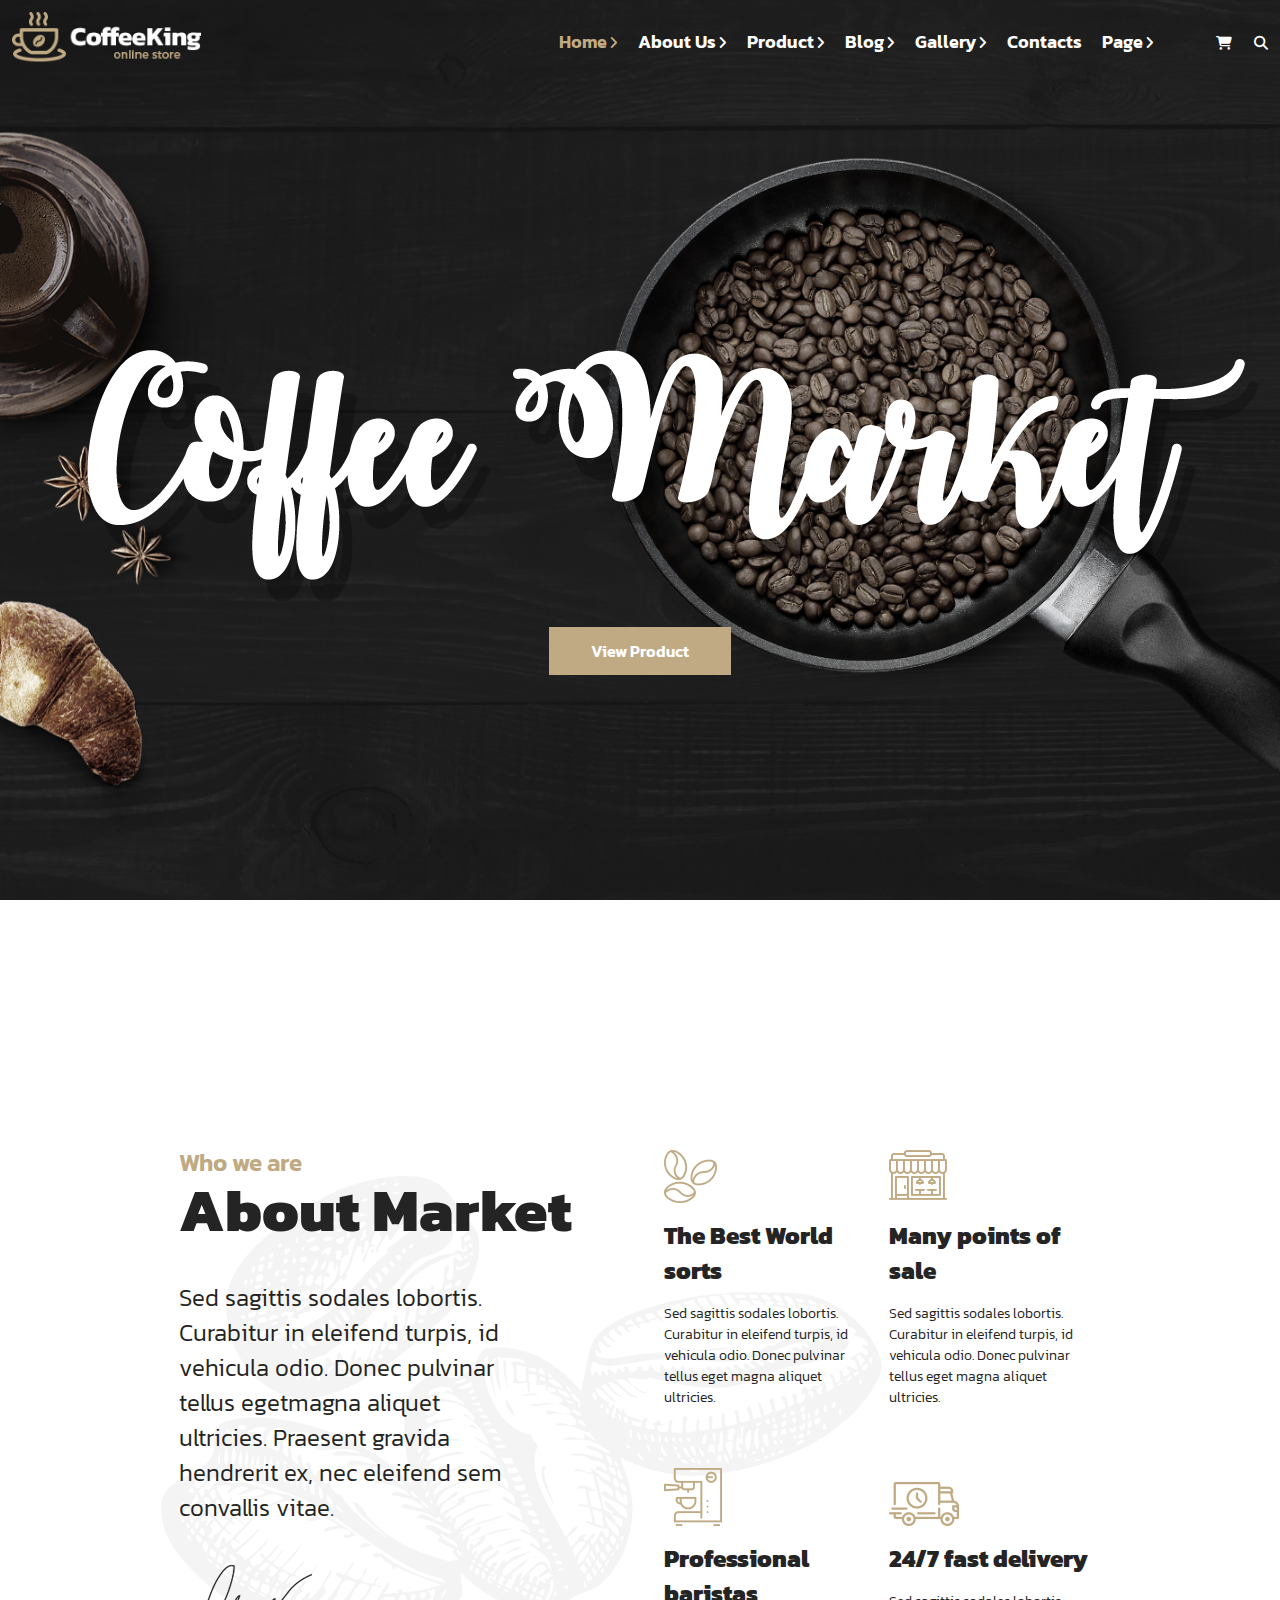
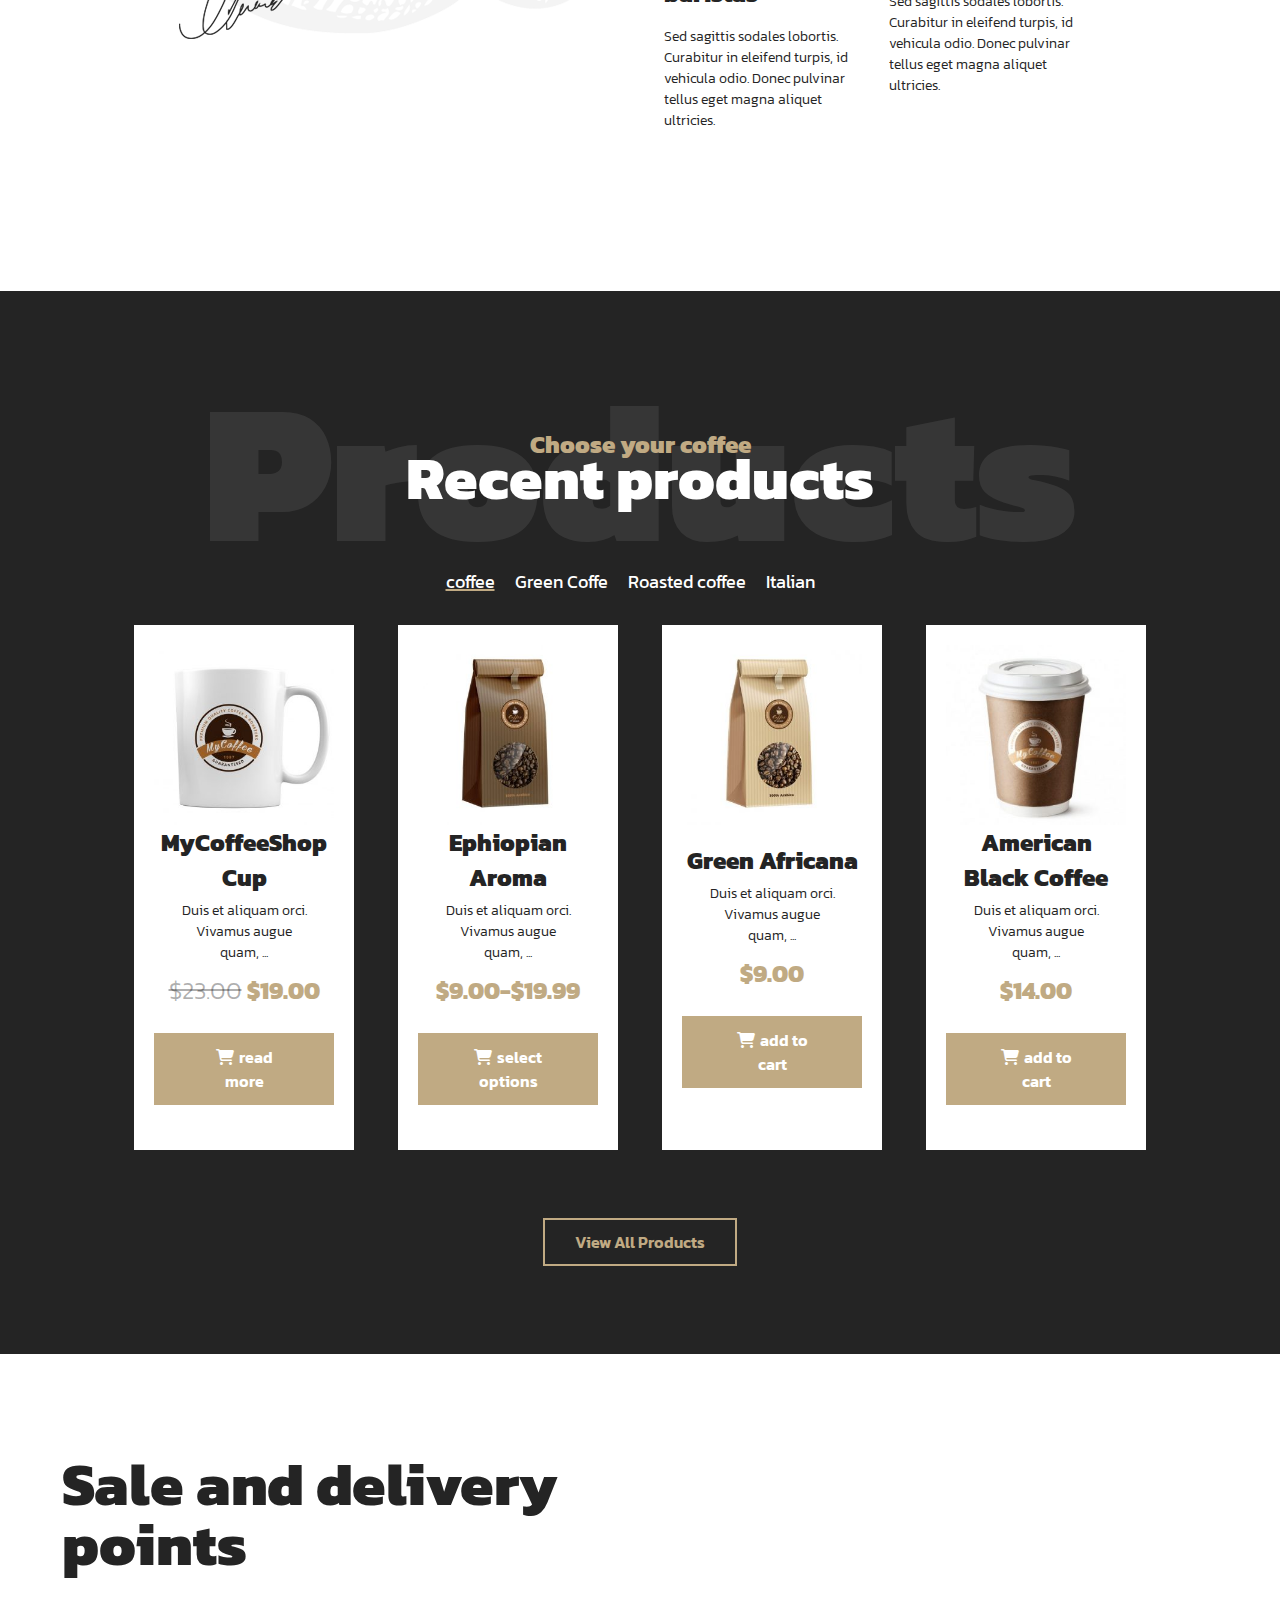
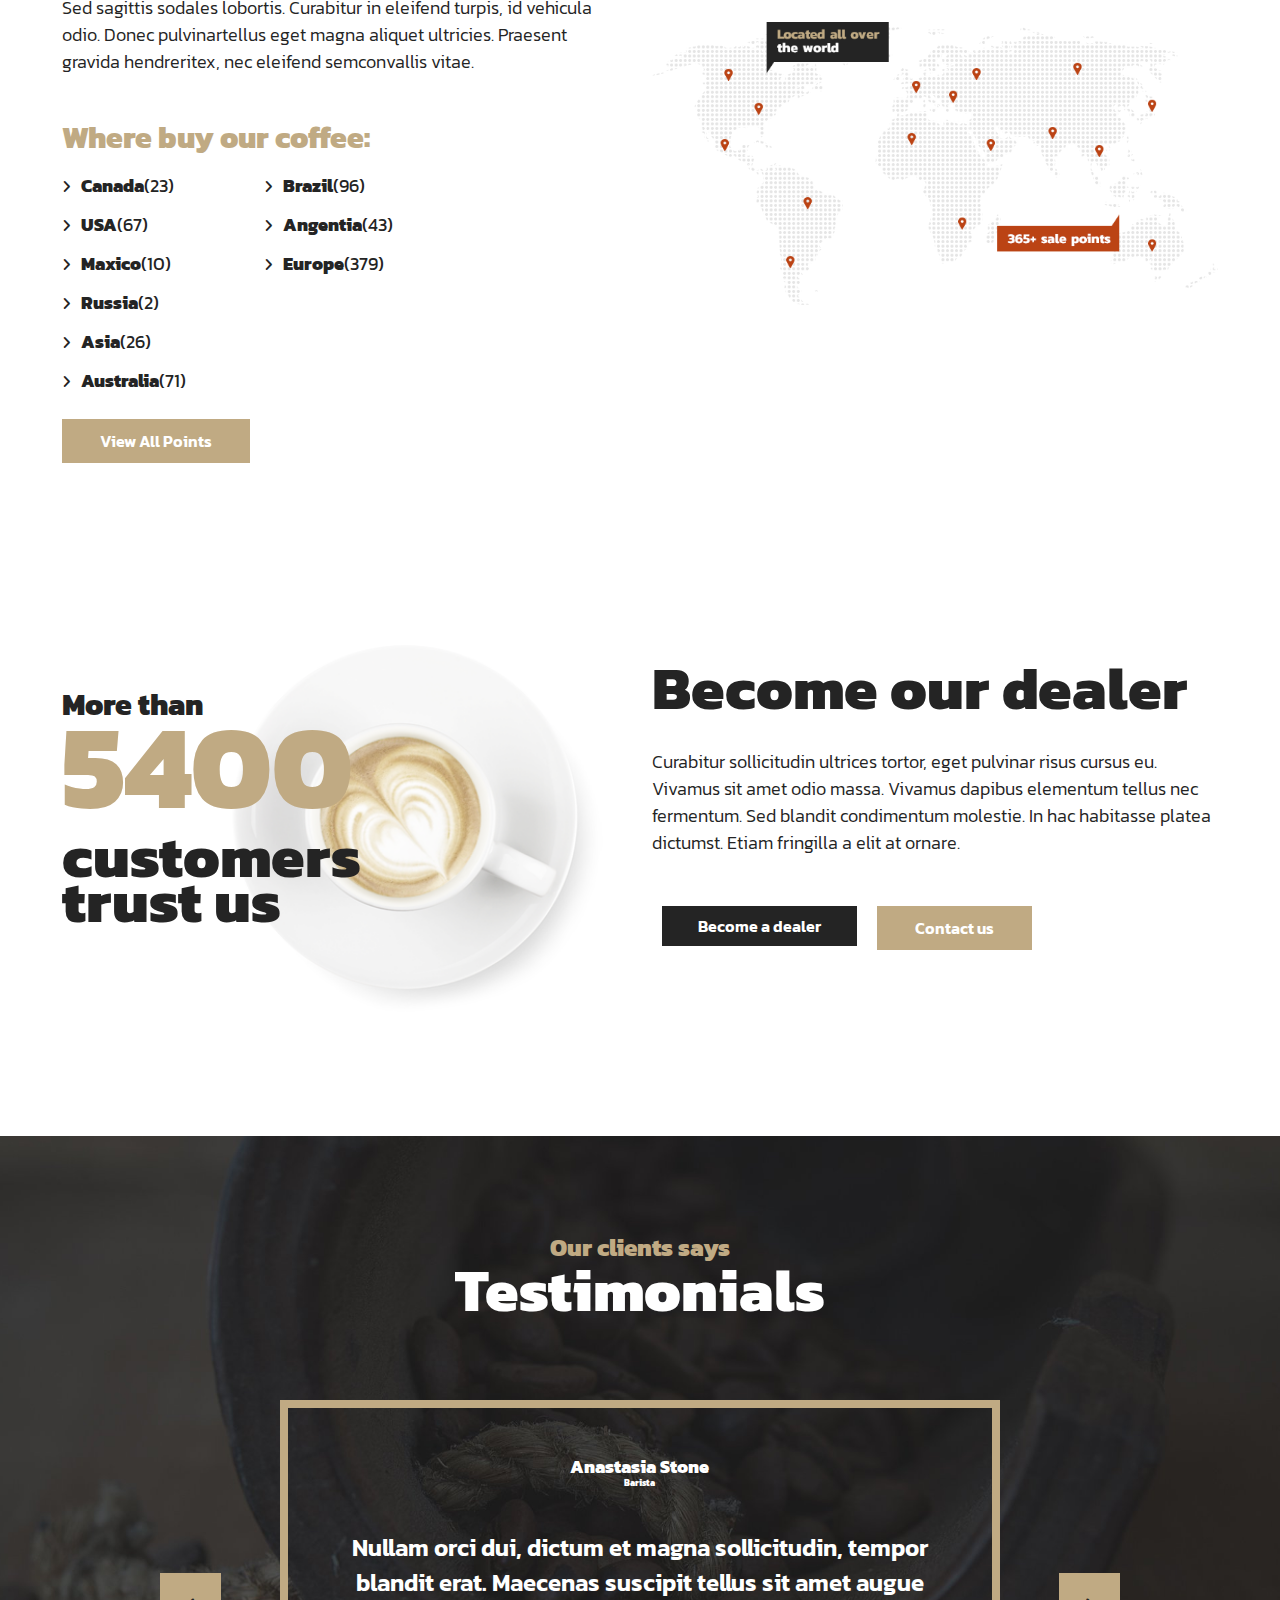
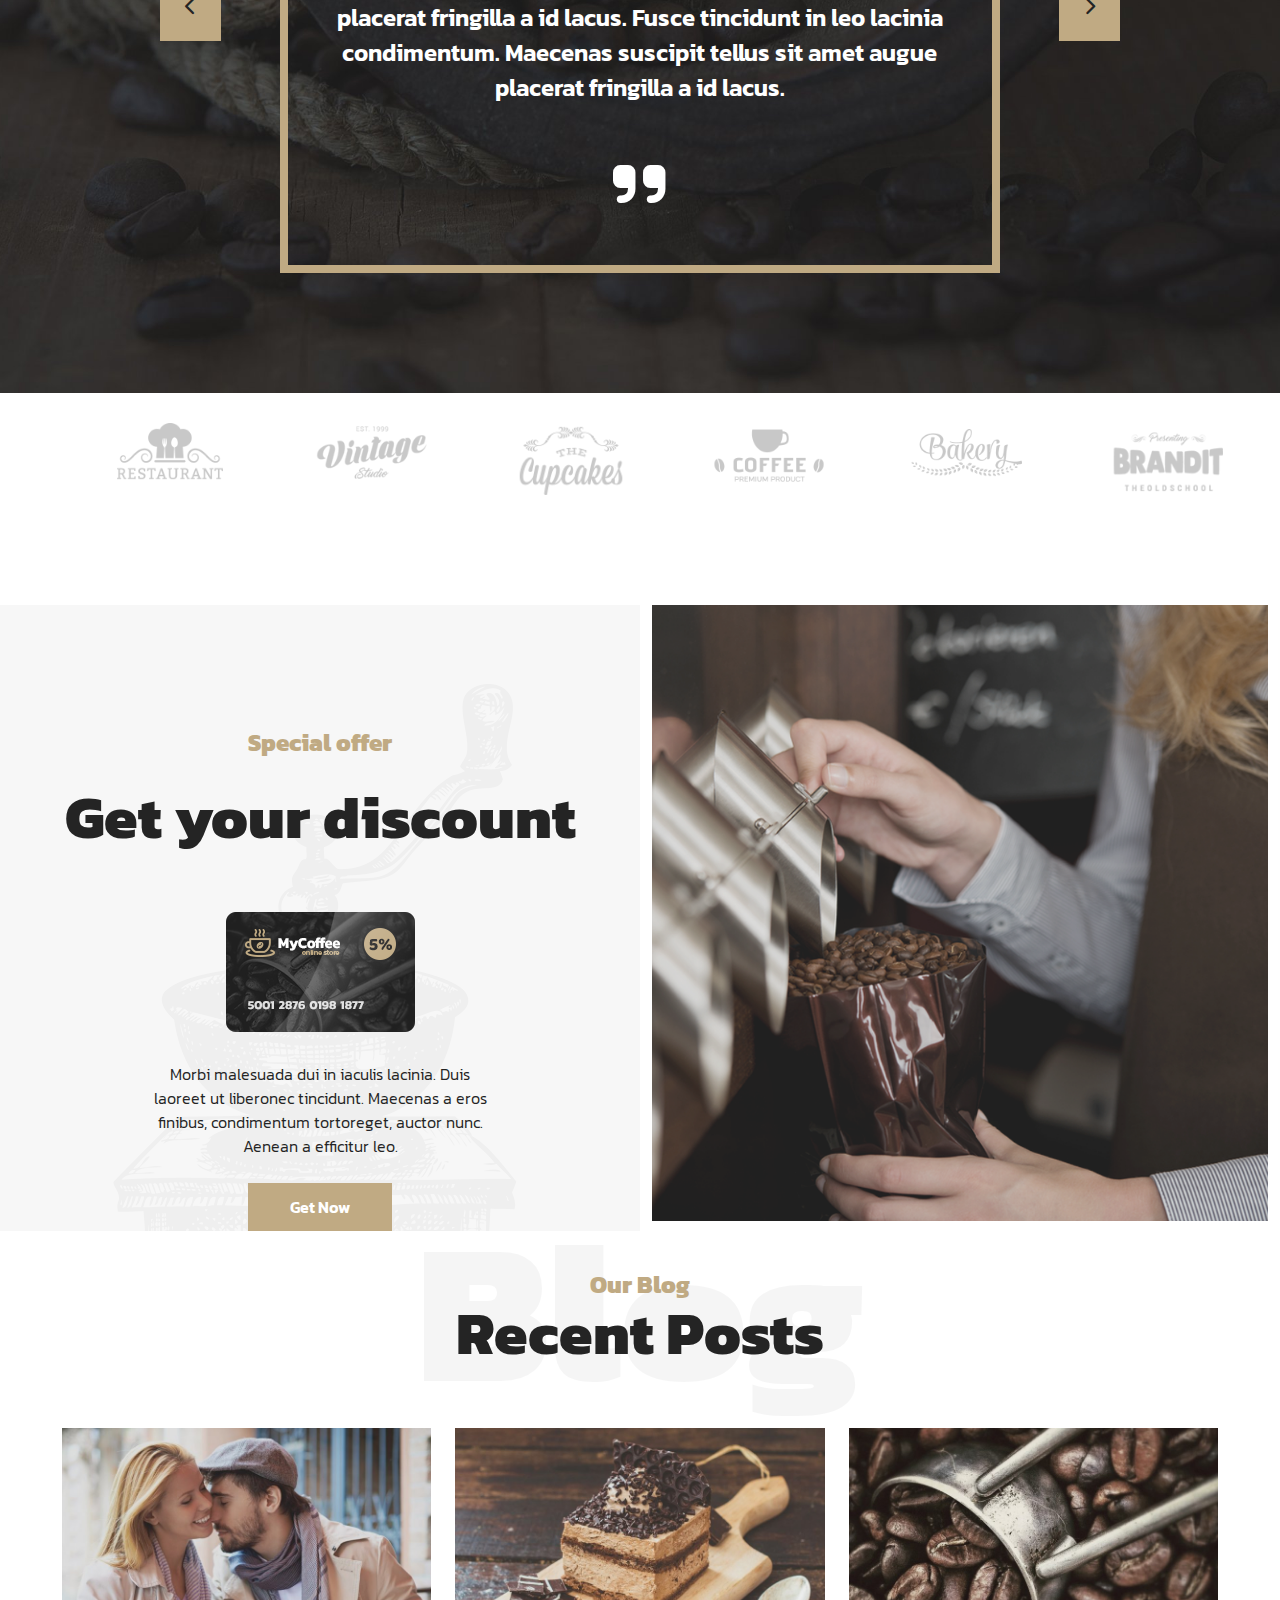
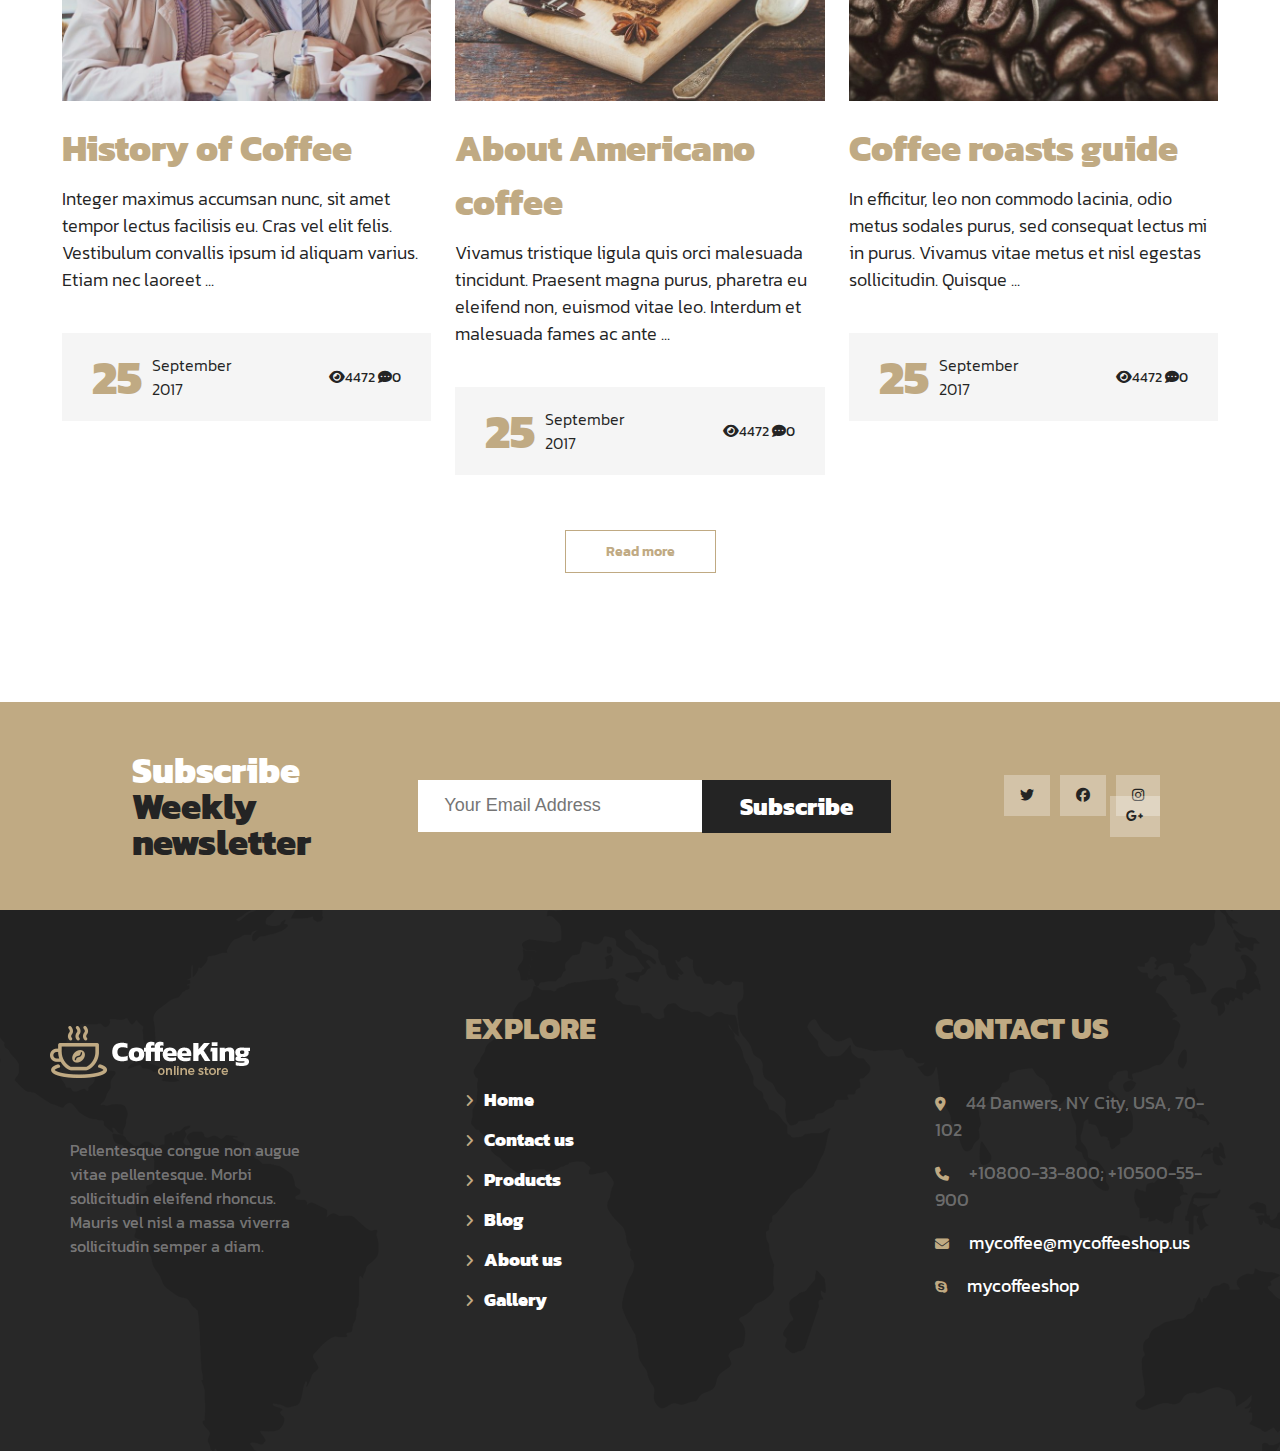
==== commit a2de905a: "work" ====
--- a/css project/index.html
+++ b/css project/index.html
@@ -19,7 +19,7 @@
 
 <body>
     <!-- header start -->
-    <!-- <header>
+     <header>
         <div class="container">
             <div class="row align-center">
                 <div class="col-2 ">
@@ -29,7 +29,7 @@
                         </a>
                     </div>
                 </div>
-                <div class="col-10">
+                <div class="col-10 d-none">
                     <div class="menu">
                         <ul class="d-flex justify-end">
                             <li>
@@ -174,9 +174,14 @@
                         </ul>
                     </div>
                 </div>
-            </div>
-        </div>
-    </header>  -->
+                <div class="col-10 ">
+                    <div class="toggle d-flex justify-end">
+                        <i class="fa-solid fa-bars"></i>
+                    </div>
+                </div>
+            </div>
+        </div>
+    </header>
     <!-- header end -->
     <!-- banner start -->
     <section class="banner d-flex justify-center ">
@@ -196,7 +201,7 @@
     <section class="about">
         <div class="container-fluid">
             <div class="row ">
-                <div class="col-12 col-sm-12 col-md-12 col-lg-12 col-xl-6 col-xxl-6 about-content ">
+                <div class="col-12 col-sm-12 col-md-12 col-lg-6 col-xl-6 col-xxl-6 about-content ">
                     <h5>Who we are</h5>
                     <h2>About Market</h2>
                     <p>Sed sagittis sodales lobortis. Curabitur in eleifend turpis, id vehicula odio. Donec pulvinar
@@ -428,22 +433,22 @@
         <div class="container">
             <div class="row">
                 <div class="d-flex justify-center ">
-                    <div class="col-6 col-sm-6 col-md-6 col-lg-2 col-xl-2 col-xxl-2">
+                    <div class="col-6 col-sm-6 col-md-4 col-lg-2 col-xl-2 col-xxl-2">
                         <img src="assets/image/restaurants.png" alt="">
                     </div>
-                    <div class="col-6 col-sm-6 col-md-6 col-lg-2 col-xl-2 col-xxl-2">
+                    <div class="col-6 col-sm-6 col-md-4 col-lg-2 col-xl-2 col-xxl-2">
                         <img src="assets/image/vintage.png" alt="">
                     </div>
-                    <div class="col-6 col-sm-6 col-md-6 col-lg-2 col-xl-2 col-xxl-2">
+                    <div class="col-6 col-sm-6 col-md-4 col-lg-2 col-xl-2 col-xxl-2">
                         <img src="assets/image/cupcake.png" alt="">
                     </div>
-                    <div class="col-6 col-sm-6 col-md-6 col-lg-2 col-xl-2 col-xxl-2">
+                    <div class="col-6 col-sm-6 col-md-4 col-lg-2 col-xl-2 col-xxl-2">
                         <img src="assets/image/coffe_logo2.png" alt="">
                     </div>
-                    <div class="col-6 col-sm-6 col-md-6 col-lg-2 col-xl-2 col-xxl-2">
+                    <div class="col-6 col-sm-6 col-md-4 col-lg-2 col-xl-2 col-xxl-2">
                         <img src="assets/image/bakery.png" alt="">
                     </div>
-                    <div class="col-6 col-sm-6 col-md-6 col-lg-2 col-xl-2 col-xxl-2">
+                    <div class="col-6 col-sm-6 col-md-4 col-lg-2 col-xl-2 col-xxl-2">
                         <img src="assets/image/brandit.png" alt="">
                     </div>
                 </div>
@@ -602,15 +607,15 @@
     <!-- footer start  -->
      <footer>
         <div class="container">
-            <div class="row">
+            <div class="row ">
                 <div class="col-12 col-sm-12 col-md-12 col-lg-3  col-xl-3 col-xxl-3 footer-info">
                     <img src="assets/image/logo.png" alt="">
                     <p>Pellentesque congue non augue vitae pellentesque. Morbi sollicitudin eleifend rhoncus. Mauris vel
                         nisl a massa viverra sollicitudin semper a diam.</p>
                 </div>
-                <div class="col-12 col-sm-12 col-md-12 col-lg-6  col-xl-6 col-xxl-6 explore ">
+                <div class="col-12 col-sm-12 col-md-12 col-lg-6  col-xl-6 col-xxl-6 explore">
                     <h3>EXPLORE</h3>
-                    <div class=" d-flex">
+                    <div class=" d-flex justify-start">
                         <ul>
                             <li><a href="#"><i class="fa-solid fa-angle-right"></i>Home</a></li>
                             <li><a href="#"><i class="fa-solid fa-angle-right"></i>Contact us</a></li>
--- a/css project/assets/css/style.css
+++ b/css project/assets/css/style.css
@@ -142,6 +142,7 @@
     width: 100%;
     padding: 12px 0;
     z-index: 99;
+    overflow: hidden;
 }
 
 header .logo {
@@ -279,6 +280,7 @@
     background-size: cover;
     padding: 350px 0;
     background-attachment: fixed;
+   
 }
 
 
@@ -363,8 +365,6 @@
     background-color: var(--secondary-color);
     padding: 150px 112px 100px 112px;
     margin-top: 100px;
-    overflow: hidden;
-    
 }
 
 .product .title {
@@ -386,6 +386,7 @@
     font-size: var(--fs60);
     color: var(--white-color);
     text-align: center;
+    line-height: 1;
 }
 
 .product .title p {
@@ -424,7 +425,7 @@
     
     padding: 20px;  
     width: 350px;
-    margin: 20px 20px;
+    margin: 20px 10px;
 }
 
 .product .product-card .product-content {
@@ -751,14 +752,12 @@
 /* icon start  */
 .icon
 {
-    padding: 35px 45px 0 45px;
+    padding: 30px 45px 0 45px;
 }
 .icon img {
    
-    margin-bottom: 35px;
-    padding: 0 60px;
-   
-   
+    margin-bottom: 20px;
+    padding : 0 30px 0 60px;
     
 }
 
@@ -1042,13 +1041,14 @@
 }
 
 footer .explore {
-    padding: 230px 150px 130px 150px;
+    padding: 200px 50px 130px 120px;
 }
 
 footer .explore h3 {
     color: var(--primary-color);
     font-size: 30px;
     padding-bottom: 30px;
+    
 }
 
 footer .explore ul li a {
@@ -1070,7 +1070,7 @@
 }
 
 footer .contact {
-    padding: 230px 0 0 0;
+    padding: 200px 0 0 0;
 }
 
 footer .contact h3 {
@@ -1083,7 +1083,7 @@
     display: block;
     color: var(--white-color);
     font-size: var(--fs18);
-    /* padding: 8px 0; */
+   
 }
 
 footer .contact ul li {
@@ -1103,7 +1103,8 @@
     color: var(--primary-color);
     font-size: var(--fs14);
 }
-
-
-
-/* footer end  */+/* footer end  */
+.toggle i
+{
+    color: var(--white-color);
+}--- a/css project/assets/css/media.css
+++ b/css project/assets/css/media.css
@@ -1,4 +1,5 @@
 @media (min-width:1400px) {
+    
     
     .col-xxl-1 {
         width: 8.33%;
@@ -50,10 +51,15 @@
     .container-fluid {
         padding: 0 167px;
     }
+    .toggle i
+    {
+        display: none;
+    }
 
 }
 
 @media (max-width:1399px) {
+    
     
     .col-xl-1 {
         width: 8.33%;
@@ -105,130 +111,160 @@
     .container-fluid {
         padding: 0 167px;
     }
-
+    .toggle i
+    {
+        display: none;
+    }
+    .icon img {
+   
+        padding : 0 0px 0 60px;
+        
+    }
+    
 }
 
 @media (max-width:1199px) {
+    
+    .col-lg-1 {
+        width: 8.33%;
+    }
+
+    .col-lg-2 {
+        width: 16.66%;
+    }
+
+    .col-lg-3 {
+        width: 25%
+    }
+
+    .col-lg-4 {
+        width: 33.33%;
+    }
+
+    .col-lg-5 {
+        width: 41.66%;
+    }
+
+    .col-lg-6 {
+        width: 50%
+    }
+
+    .col-lg-7 {
+        width: 58.33%;
+    }
+
+    .col-lg-8 {
+        width: 66.66%;
+    }
+
+    .col-lg-9 {
+        width: 75%
+    }
+
+    .col-lg-10 {
+        width: 83.33%;
+    }
+
+    .col-lg-11 {
+        width: 91.66%;
+    }
+
+    .col-lg-12 {
+        width: 100%
+    }
+    footer .explore {
+        text-wrap: nowrap;
+     }
+     .toggle i
+    {
+        display: none;
+    }
     .special-offer .image img {
         display: none;
     }
-    .col-lg-1 {
-        width: 8.33%;
-    }
-
-    .col-lg-2 {
-        width: 16.66%;
-    }
-
-    .col-lg-3 {
-        width: 25%
-    }
-
-    .col-lg-4 {
-        width: 33.33%;
-    }
-
-    .col-lg-5 {
-        width: 41.66%;
-    }
-
-    .col-lg-6 {
-        width: 50%
-    }
-
-    .col-lg-7 {
-        width: 58.33%;
-    }
-
-    .col-lg-8 {
-        width: 66.66%;
-    }
-
-    .col-lg-9 {
-        width: 75%
-    }
-
-    .col-lg-10 {
-        width: 83.33%;
-    }
-
-    .col-lg-11 {
-        width: 91.66%;
-    }
-
-    .col-lg-12 {
-        width: 100%
-    }
-    
+    .product .title p {
+        font-size: 150px;
+    }
+    .icon img {
+   
+        padding : 0 0px 0 60px;
+        
+    }
 }
 
 @media (max-width:991px) {
+    
+    
+    .col-md-1 {
+        width: 8.33%;
+    }
+
+    .col-md-2 {
+        width: 16.66%;
+    }
+
+    .col-md-3 {
+        width: 25%
+    }
+
+    .col-md-4 {
+        width: 33.33%;
+    }
+
+    .col-md-5 {
+        width: 41.66%;
+    }
+
+    .col-md-6 {
+        width: 50%
+    }
+
+    .col-md-7 {
+        width: 58.33%;
+    }
+
+    .col-md-8 {
+        width: 66.66%;
+    }
+
+    .col-md-9 {
+        width: 75%
+    }
+
+    .col-md-10 {
+        width: 83.33%;
+    }
+
+    .col-md-11 {
+        width: 91.66%;
+    }
+
+    .col-md-12 {
+        width: 100%
+    }
+    footer .explore {
+        text-wrap: nowrap;
+     }
+    
     .special-offer .image img {
         display: none;
     }
-    .move-arrow
-    {
-        display: none;
-    }
-    
-    .col-md-1 {
-        width: 8.33%;
-    }
-
-    .col-md-2 {
-        width: 16.66%;
-    }
-
-    .col-md-3 {
-        width: 25%
-    }
-
-    .col-md-4 {
-        width: 33.33%;
-    }
-
-    .col-md-5 {
-        width: 41.66%;
-    }
-
-    .col-md-6 {
-        width: 50%
-    }
-
-    .col-md-7 {
-        width: 58.33%;
-    }
-
-    .col-md-8 {
-        width: 66.66%;
-    }
-
-    .col-md-9 {
-        width: 75%
-    }
-
-    .col-md-10 {
-        width: 83.33%;
-    }
-
-    .col-md-11 {
-        width: 91.66%;
-    }
-
-    .col-md-12 {
-        width: 100%
-    }
+    .testimonial .testimonial-content .testimonial-info p 
+    {
+        font-size: 18px;
+    }
+    .toggle i
+    {
+        display: none;
+    }
+    
+    
 
 }
 
 @media (max-width:767px) {
-    .special-offer .image img {
-        display: none;
-    }
-    .move-arrow
-    {
-        display: none;
-    }
+    
+    
     .col-sm-1 {
         width: 8.33%;
     }
@@ -279,18 +315,37 @@
     .container-fluid {
         padding: 0 70px;
     }
-
+    .testimonial .testimonial-content .testimonial-info p 
+    {
+        font-size: 18px;
+    }
+    footer .explore {
+        text-wrap: nowrap;
+     }
+    
+    .special-offer .image img {
+        display: none;
+    }
+    .product .title p {
+        font-size: 100px;
+    }
+    .move-arrow
+    {
+        display: none;
+    }
+    .d-none
+    {
+        display: none;
+    }
+    .toggle i
+    {
+        display: flex;
+    }
 
 }
 
 @media (max-width:575px) {
-    .special-offer .image img {
-        display: none;
-    }
-    .move-arrow
-    {
-        display: none;
-    }
+   
     .col-1 {
         width: 8.33%;
     }
@@ -342,5 +397,35 @@
     .container-fluid {
         padding: 0 12px;
     }
-
+    .product .title p {
+        font-size: 100px;
+    }
+    .testimonial .testimonial-content .testimonial-info p 
+    {
+        font-size: 18px;
+    }
+    .subscribe .form-info a 
+    {
+        padding: 7px 25px;
+    }
+    footer .explore {
+       text-wrap: nowrap;
+    }
+    .special-offer .image img {
+        display: none;
+    }
+    .move-arrow
+    {
+        display: none;
+    }
+    .toggle i
+    {
+        display: flex;
+    }
+    .d-none
+    {
+        display: none;
+    }
+    
+   
 }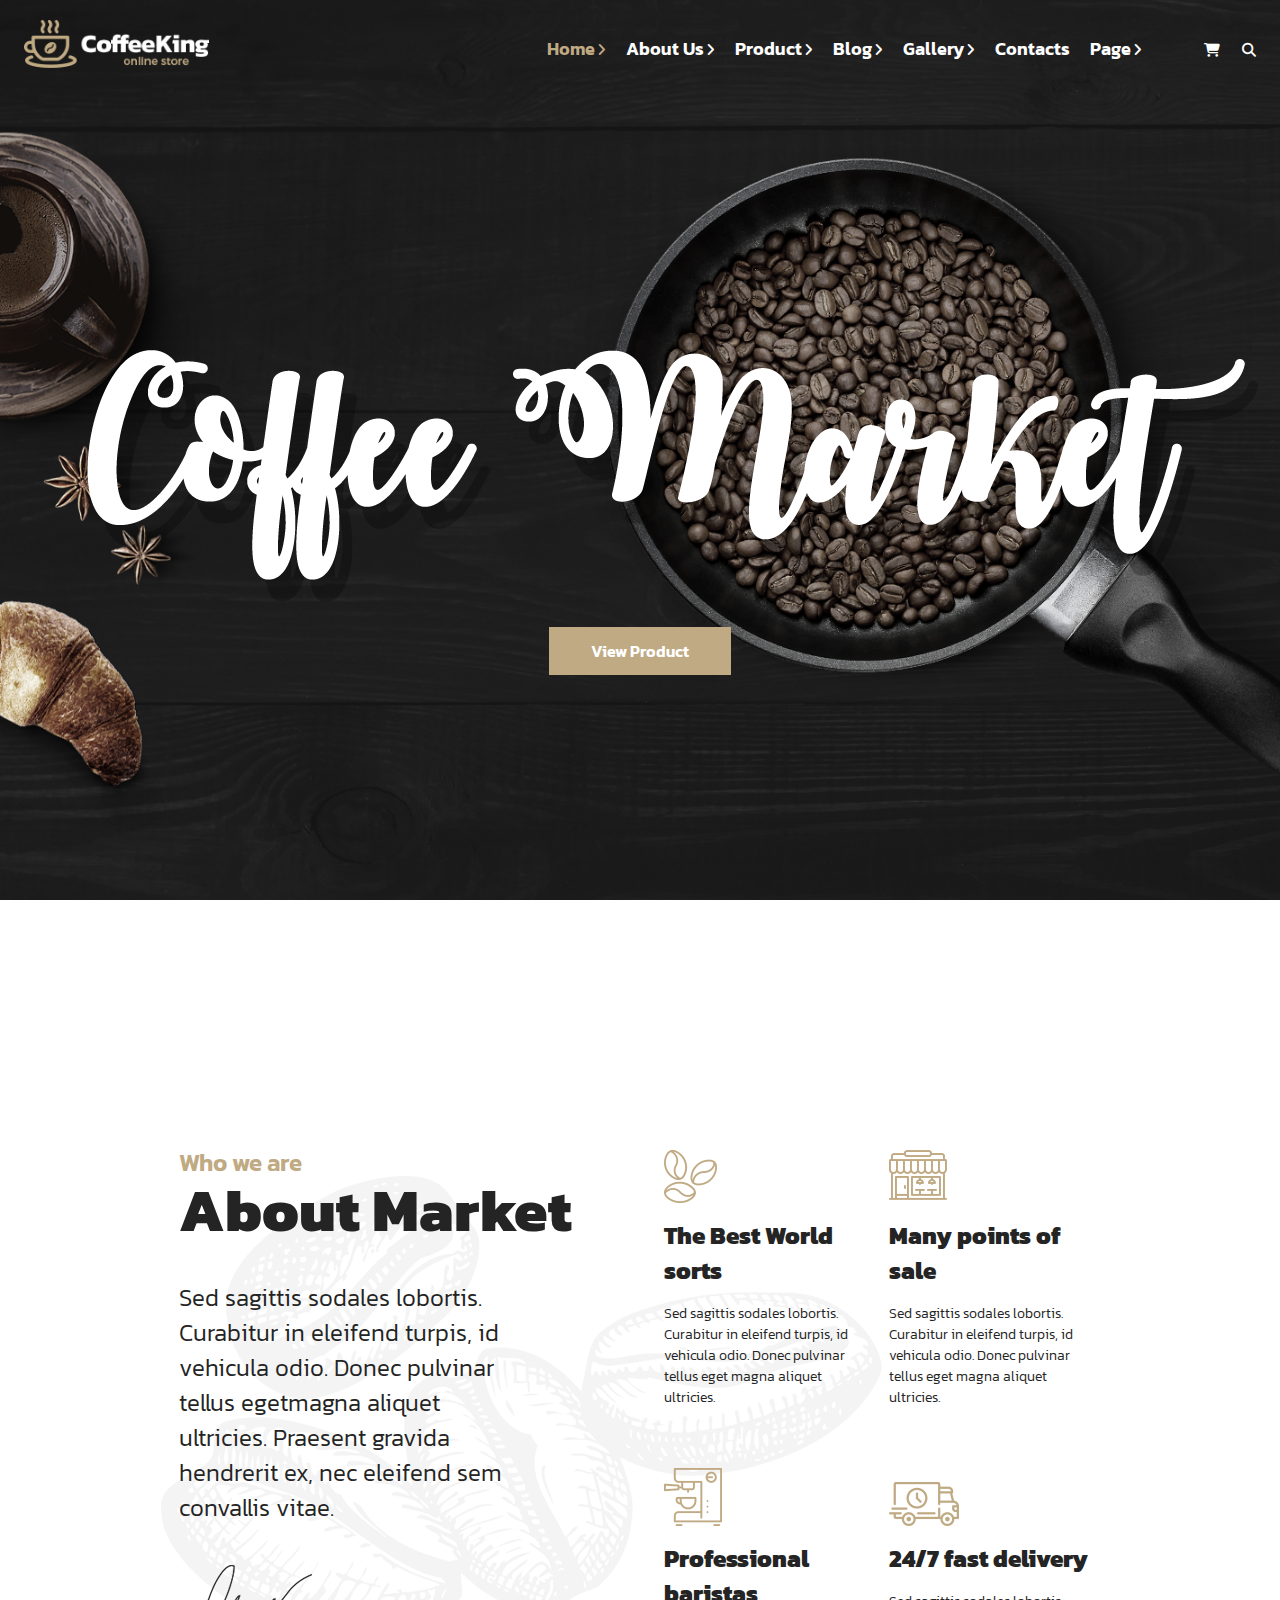
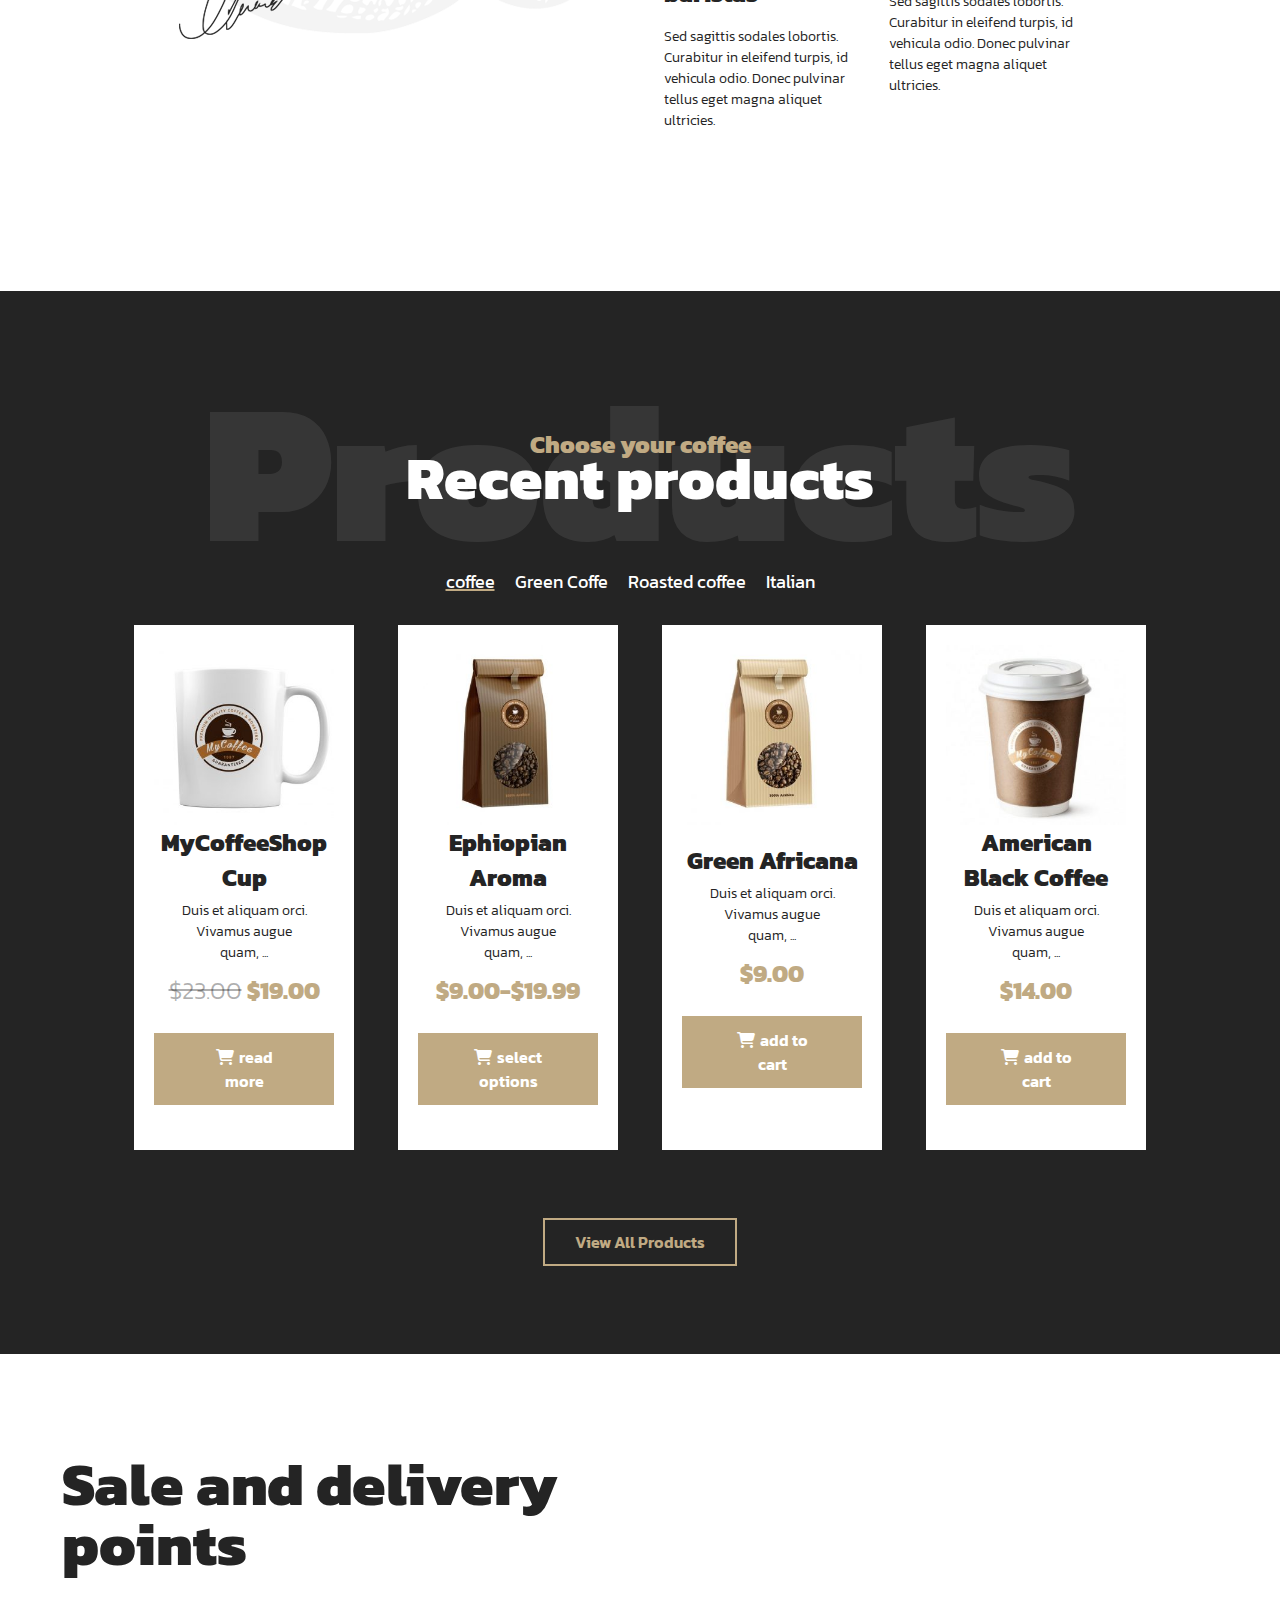
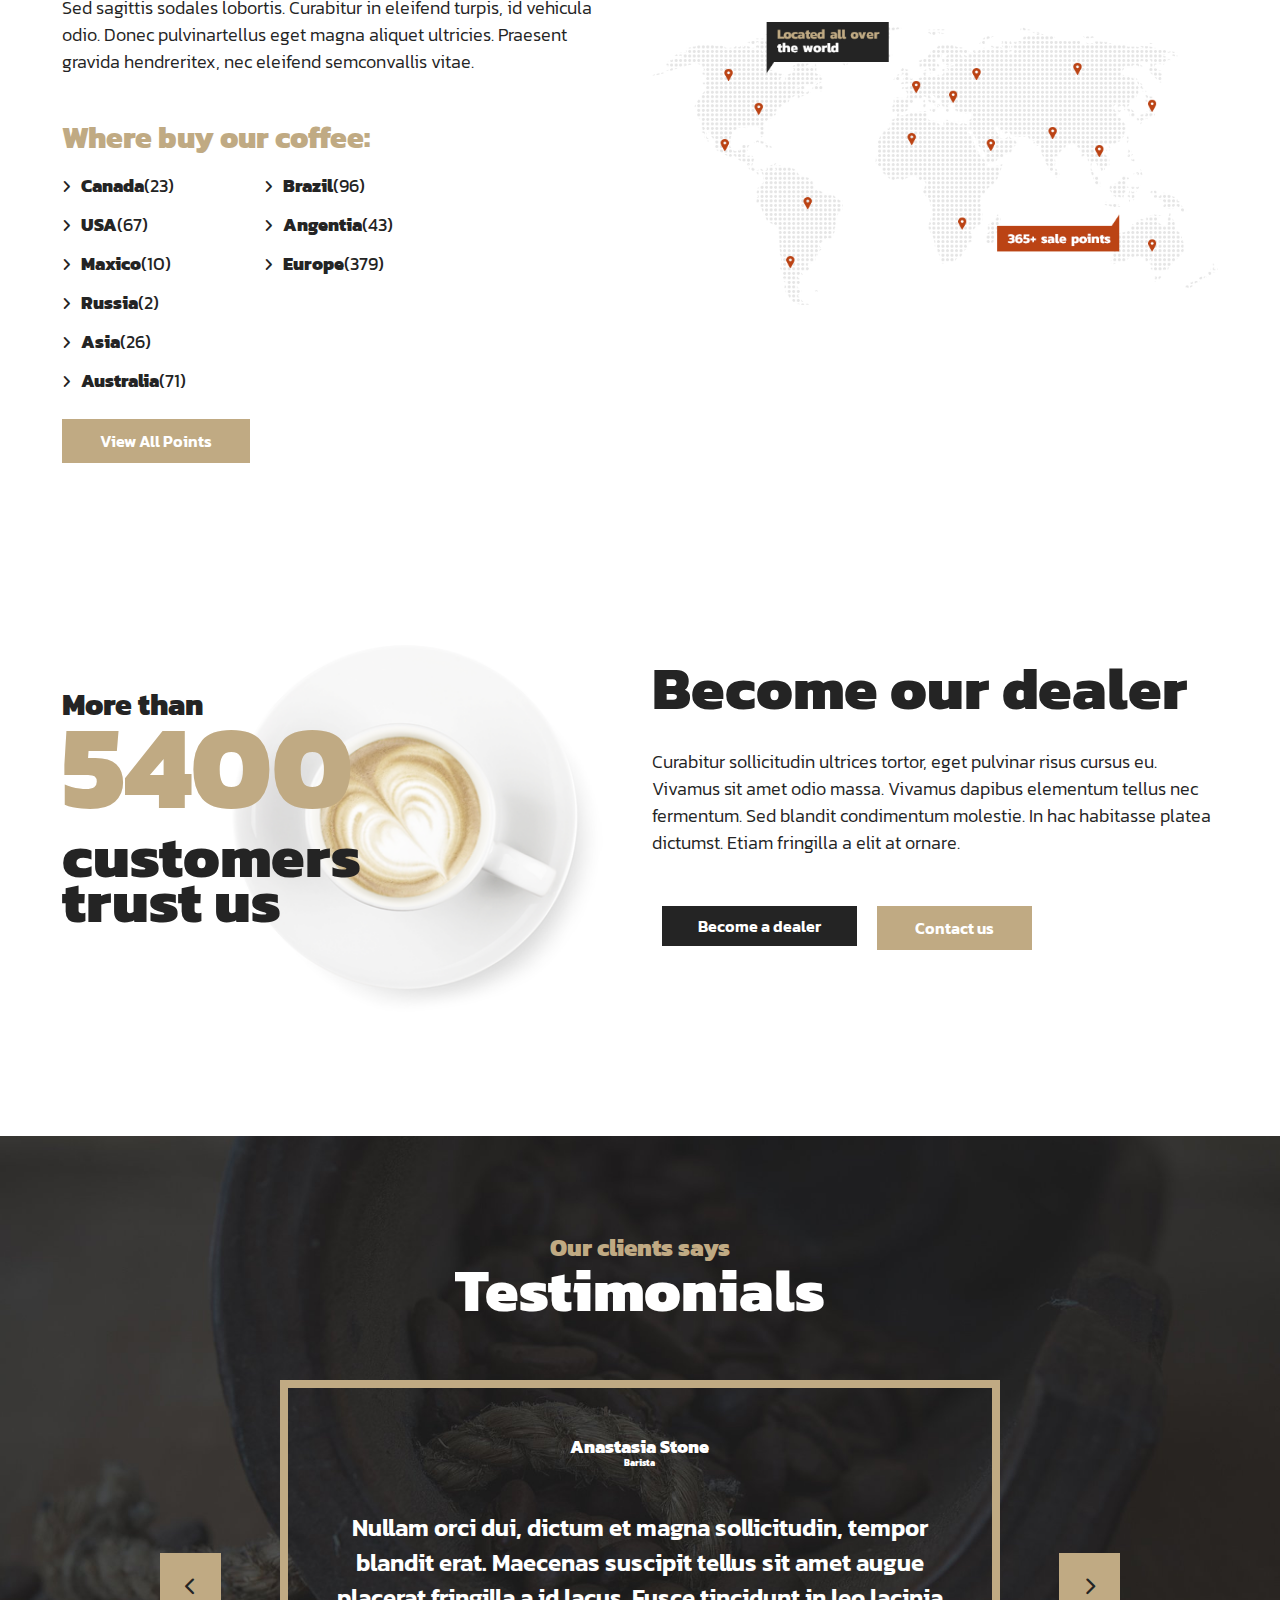
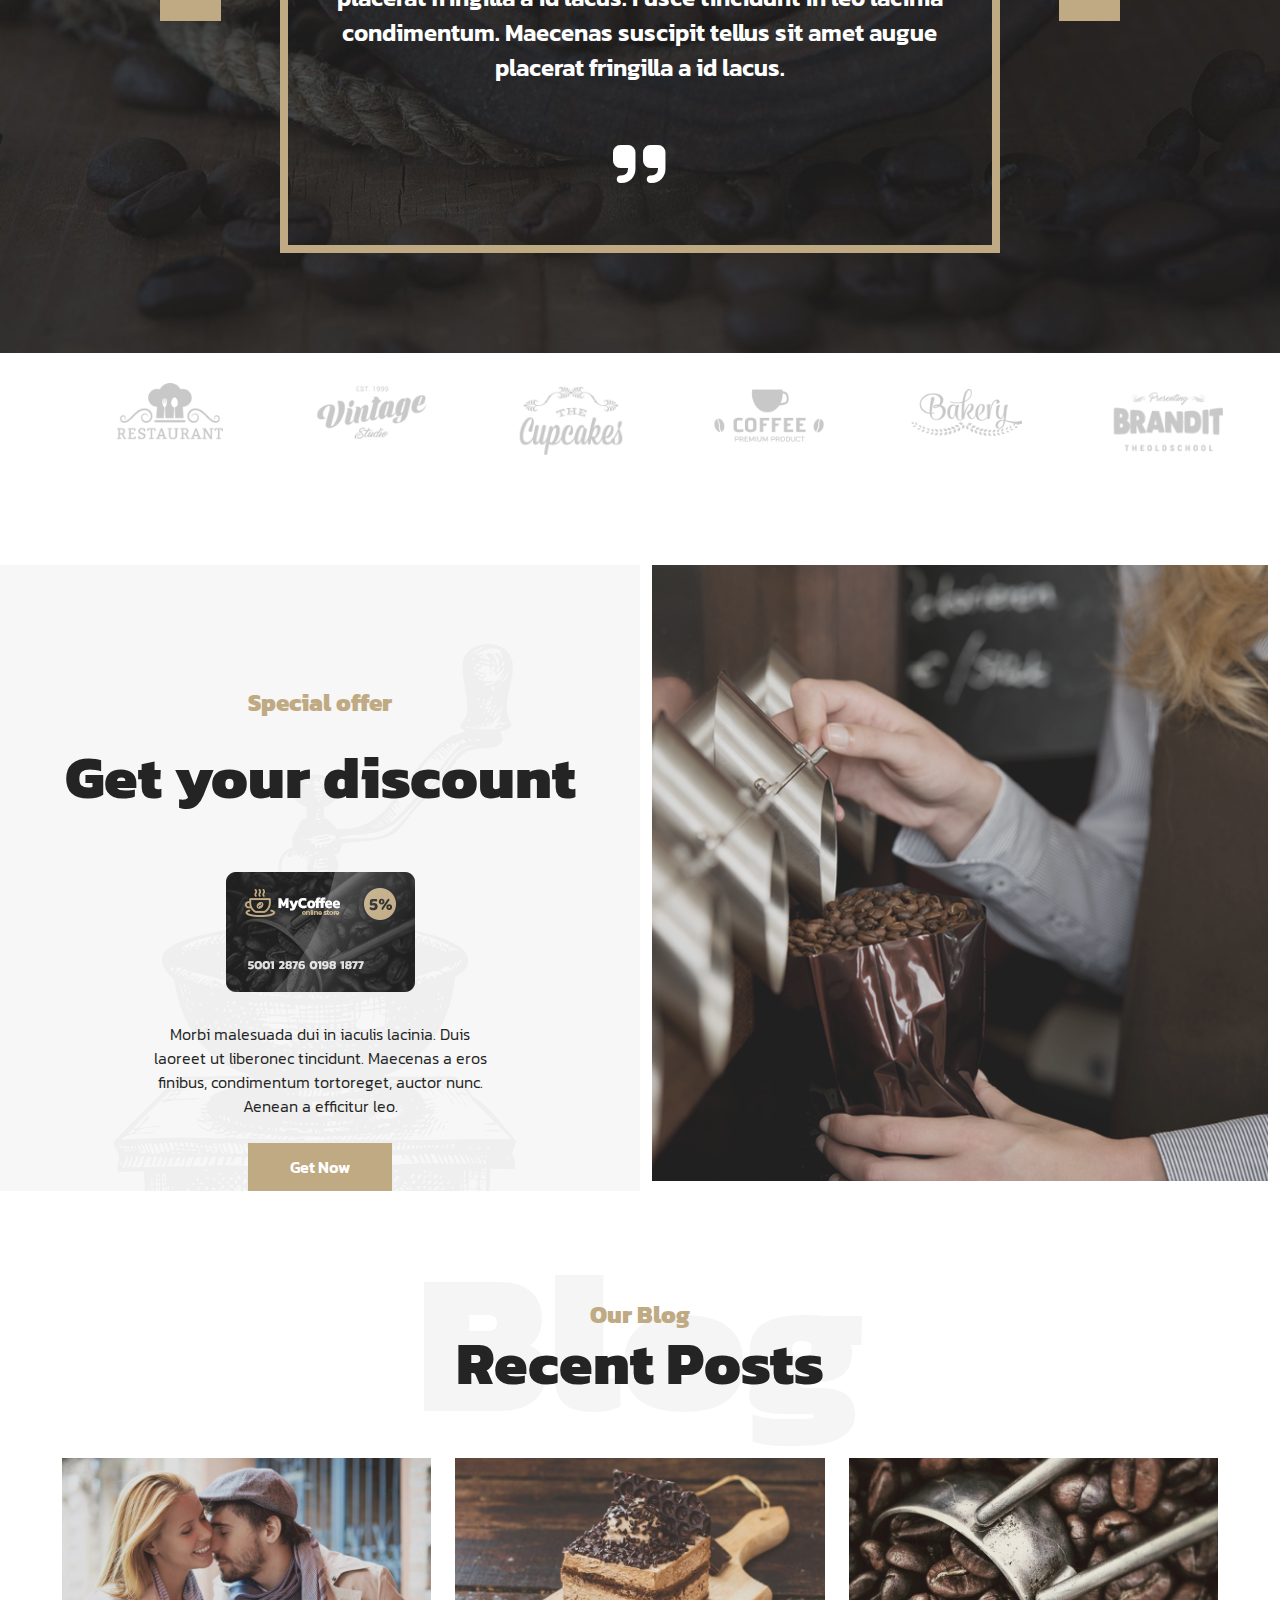
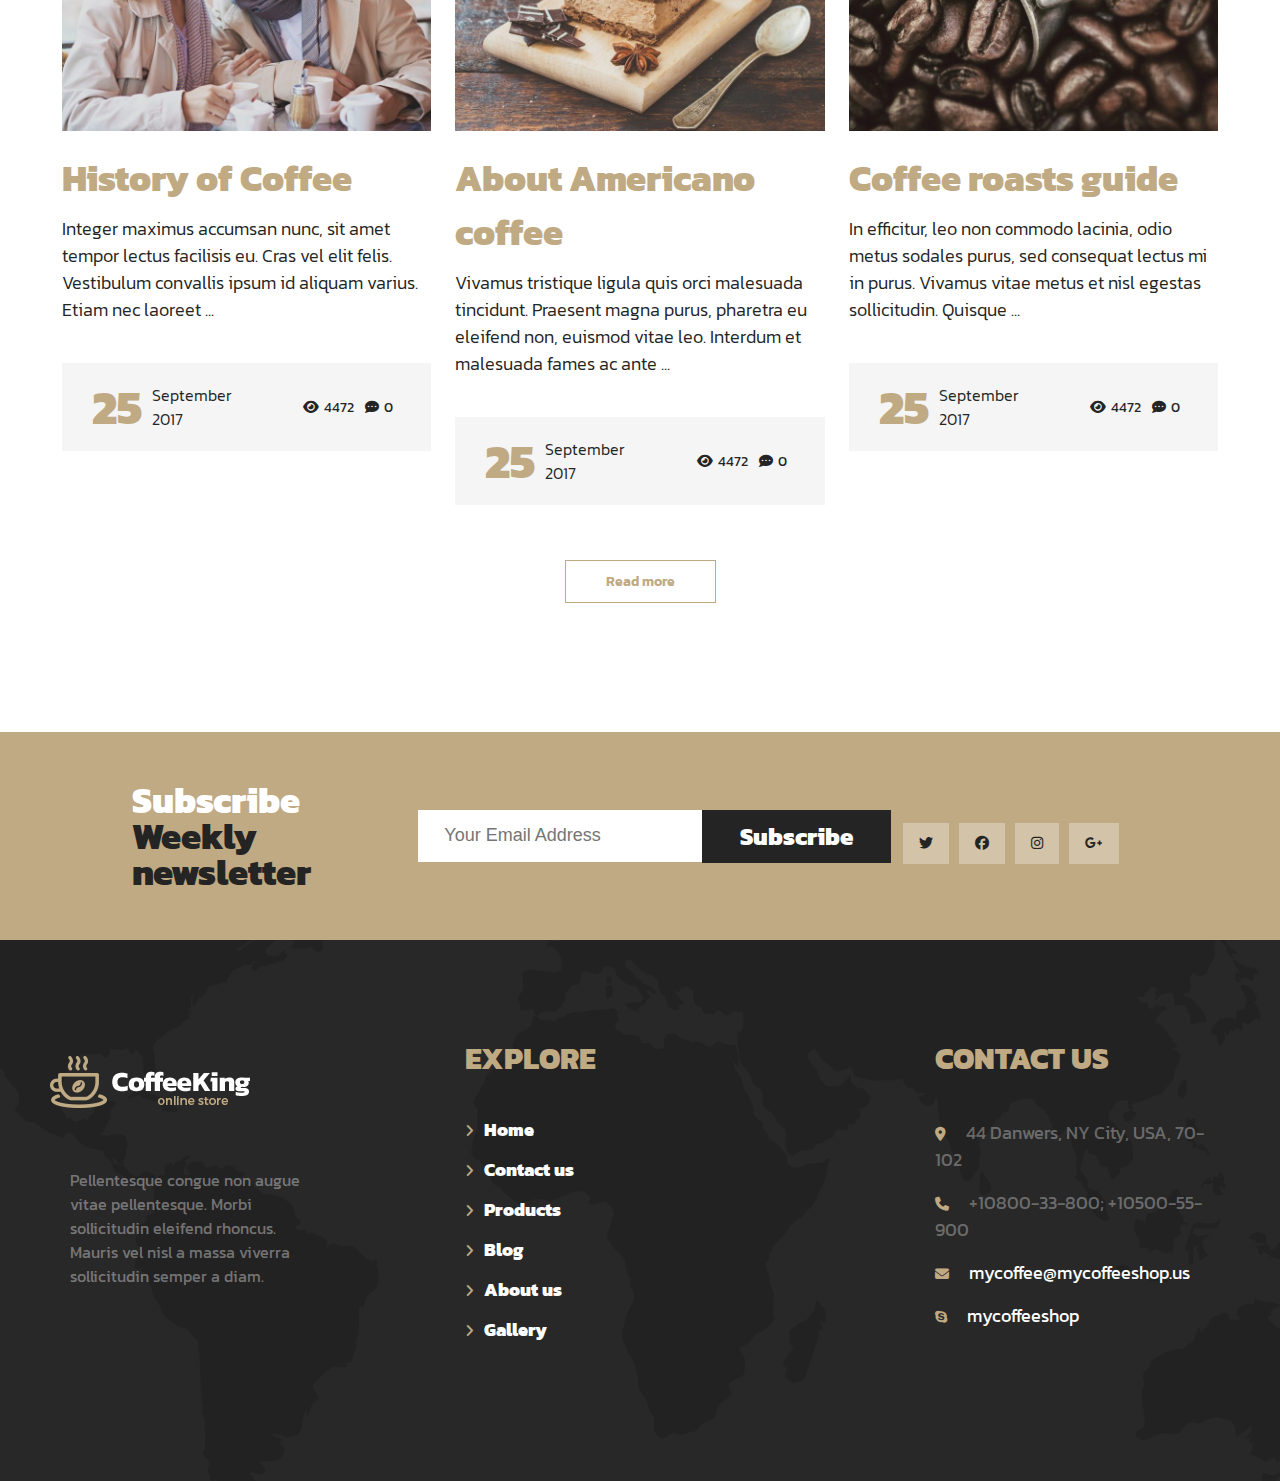
==== commit 28779c80: "work" ====
--- a/css project/index.html
+++ b/css project/index.html
@@ -19,9 +19,9 @@
 
 <body>
     <!-- header start -->
-     <header>
-        <div class="container">
-            <div class="row align-center">
+    <header>
+        <div class="container">
+            <div class="row align-center justify-center ">
                 <div class="col-2 ">
                     <div class="logo">
                         <a href="#">
@@ -175,7 +175,7 @@
                     </div>
                 </div>
                 <div class="col-10 ">
-                    <div class="toggle d-flex justify-end">
+                    <div class="toggle d-flex justify-end align-center">
                         <i class="fa-solid fa-bars"></i>
                     </div>
                 </div>
@@ -469,7 +469,6 @@
                         finibus, condimentum tortoreget, auctor nunc. Aenean a efficitur leo.</p>
                     <div class="d-flex justify-center"><a href="#">Get Now</a>
                     </div>
-
                 </div>
                 <div class="col-6 image">
                     <img src="assets/image/coffe_back.png" alt="">
@@ -514,8 +513,6 @@
                         </div>
                     </div>
                 </div>
-
-
                 <div class="col-12 col-sm-12 col-md-12 col-lg-4 col-xl-4 col-xxl-4">
                     <div class="blog-image">
                         <a href="#"> <img src="assets/image/blog2-770x570.jpg" alt=""></a>
@@ -582,18 +579,18 @@
     <section>
         <div class="container">
             <div class="subscribe d-flex justify-center align-center">
-                <div class="col-12 col-sm-12 col-md-12 col-lg-3  col-xl-3 col-xxl-3">
+                <div class="col-12 col-sm-12 col-md-3 col-lg-3  col-xl-3 col-xxl-3  d-flex align-center">
                     <h2>Subscribe</h2>
                     <h3>Weekly newsletter</h3>
                 </div>
-                <div class="col-12 col-sm-12 col-md-12 col-lg-5  col-xl-5 col-xxl-5 form-info">
+                <div class="col-12 col-sm-12 col-md-5 col-lg-5  col-xl-5 col-xxl-5 form-info d-flex justify-start align-center ">
                     <form action="#">
                         <input type="email" placeholder="Your Email Address">
                         <a href="#">Subscribe</a>
                     </form>
                 </div>
-                <div class="col-12 col-sm-12 col-md-12 col-lg-4  col-xl-4 col-xxl-4 icon ">
-                    <ul class="d-flex justify-end ">
+                <div class="col-12 col-sm-12 col-md-12 col-lg-4  col-xl-4 col-xxl-4 icon d-flex justify-start align-center ">
+                    <ul class="d-flex ">
                         <li><a href="#"><i class="fa-brands fa-twitter"></i></a></li>
                         <li><a href="#"><i class="fa-brands fa-facebook"></i></a></li>
                         <li><a href="#"><i class="fa-brands fa-instagram"></i></a></li>
@@ -605,15 +602,15 @@
     </section>
     <!-- subscribe end -->
     <!-- footer start  -->
-     <footer>
+    <footer>
         <div class="container">
             <div class="row ">
-                <div class="col-12 col-sm-12 col-md-12 col-lg-3  col-xl-3 col-xxl-3 footer-info">
+                <div class="col-12 col-sm-12 col-md-6 col-lg-3  col-xl-3 col-xxl-3 footer-info">
                     <img src="assets/image/logo.png" alt="">
                     <p>Pellentesque congue non augue vitae pellentesque. Morbi sollicitudin eleifend rhoncus. Mauris vel
                         nisl a massa viverra sollicitudin semper a diam.</p>
                 </div>
-                <div class="col-12 col-sm-12 col-md-12 col-lg-6  col-xl-6 col-xxl-6 explore">
+                <div class="col-12 col-sm-12 col-md-6 col-lg-6  col-xl-6 col-xxl-6 explore">
                     <h3>EXPLORE</h3>
                     <div class=" d-flex justify-start">
                         <ul>
@@ -628,7 +625,7 @@
                         </ul>
                     </div>
                 </div>
-                <div class="col-12 col-sm-12 col-md-12 col-lg-3  col-xl-3 col-xxl-3 contact">
+                <div class="col-12 col-sm-12 col-md-6 col-lg-3  col-xl-3 col-xxl-3 contact">
                     <h3>CONTACT US </h3>
                     <ul>
                         <li><i class="fa-solid fa-location-dot"></i>44 Danwers, NY City, USA, 70-102</li>
--- a/css project/assets/css/style.css
+++ b/css project/assets/css/style.css
@@ -132,7 +132,7 @@
 
 .container {
 
-    max-width: 1570px;
+    max-width: 1540px;
     margin: 0 auto;
 }
 
@@ -140,15 +140,12 @@
 header {
     position: absolute;
     width: 100%;
-    padding: 12px 0;
+    padding: 20px 12px;
     z-index: 99;
     overflow: hidden;
 }
 
-header .logo {
-    width: 100%;
-    height: 100%;
-}
+
 
 header .menu ul li:first-child a {
     color: var(--primary-color);
@@ -697,9 +694,7 @@
     line-height: 1;
 }
 
-.testimonial .testimonial-content {
-    margin: 20px 0;
-}
+
 
 .testimonial .testimonial-content .testimonial-info {
     border: 8px solid var(--primary-color);
@@ -824,8 +819,8 @@
 /* blog start  */
 .blog {
 
-    padding: 50px 0 0;
-    margin-top: 60px;
+    padding-top: 120px;
+   
     margin: 0 50px;
 }
 
@@ -909,10 +904,12 @@
 .blog .blog-info ul li a {
     display: inline-block;
     padding: 5px;
+    
 }
 
 .blog .blog-info ul li a i {
     padding-right: 5px;
+   
 }
 
 .blog .blog-info a h4 {
@@ -929,7 +926,11 @@
 
 .blog .blog-icon a {
     color: var(--secondary-color);
-
+    margin-right: 8px;
+
+}
+.blog .blog-icon a i {
+    margin-right: 5px;
 }
 
 .blog .blog-button {
@@ -957,10 +958,9 @@
 /* blog end  */
 .subscribe {
     background-color: var(--primary-color);
-    padding: 50px 15px 50px 120px;
+    padding: 50px 15px 50px 120px ;
     transform: translateY(50%);
     margin-top: 0;
-   
 }
 
 .subscribe h2 {
@@ -1000,11 +1000,12 @@
 }
 
 .subscribe .icon {
-    padding: 15px 100px;
+    padding: 15px 50px 0 15px;
+    
 }
 
 .subscribe .icon ul li a {
-    margin: 5px;
+    margin: 0 5px;
     background-color: rgba(255, 255, 255, .3);
     color: var(--secondary-color);
     padding: 10px 16px;
--- a/css project/assets/css/media.css
+++ b/css project/assets/css/media.css
@@ -253,13 +253,15 @@
     {
         font-size: 18px;
     }
+    .d-none
+    {
+        display: none;
+    }
     .toggle i
     {
-        display: none;
-    }
-    
-    
-
+        display: flex;
+    }
+    
 }
 
 @media (max-width:767px) {
